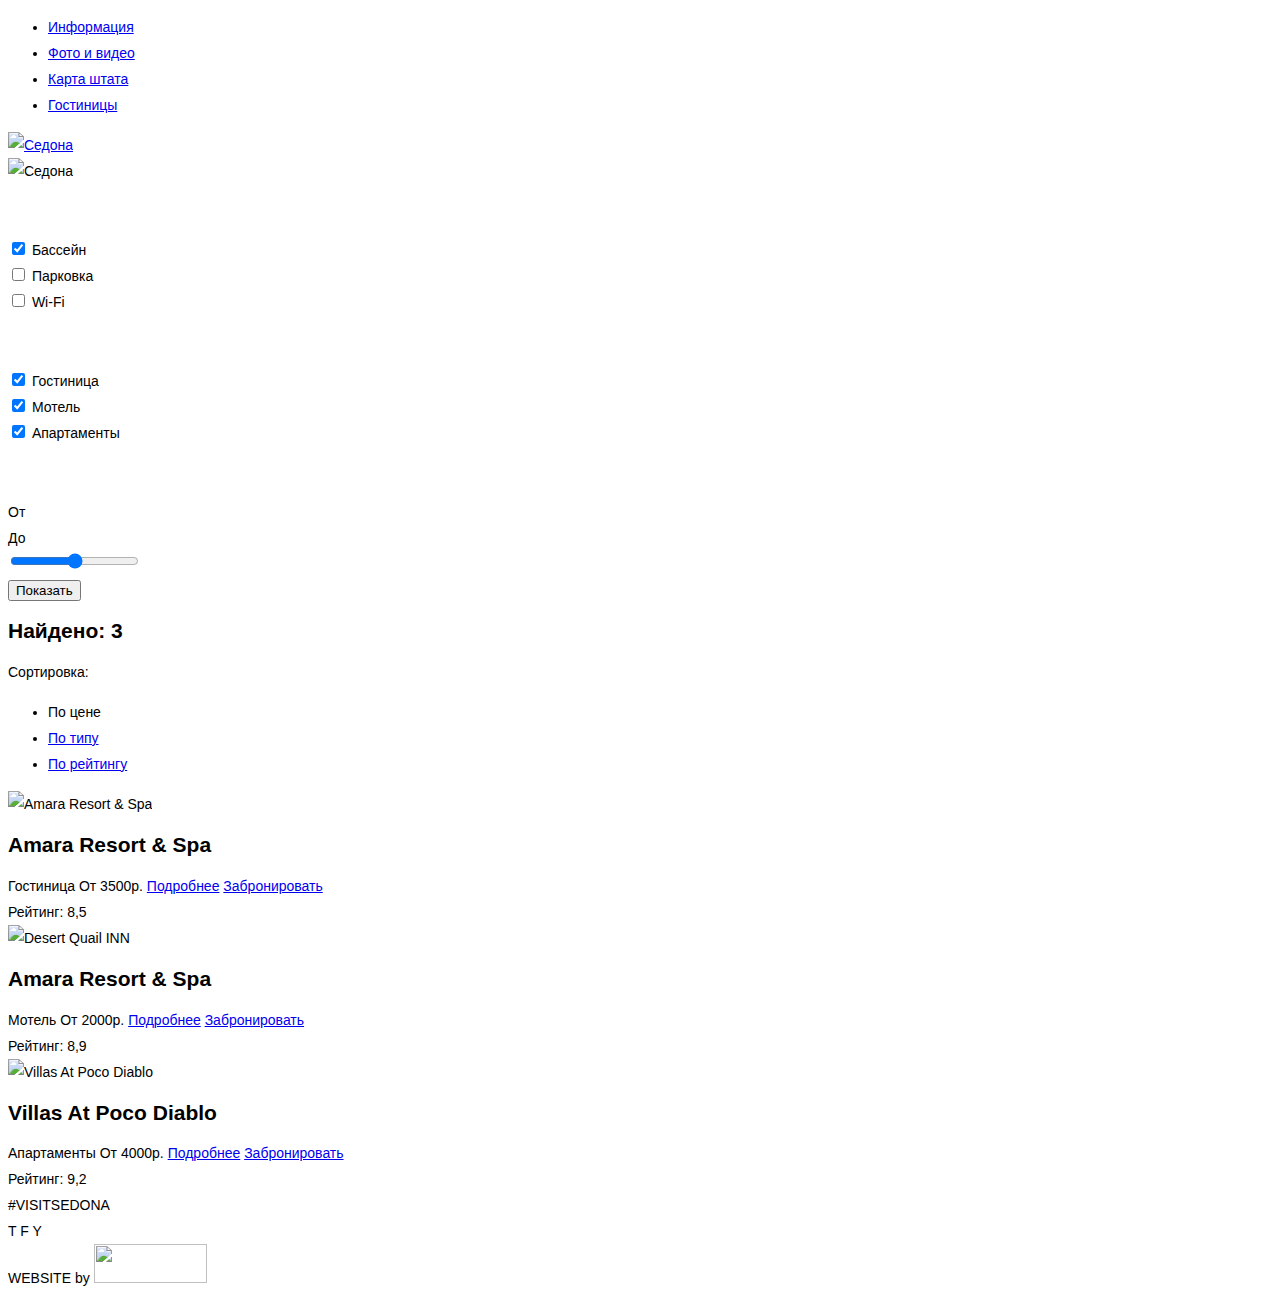
==== hotels.html @ 8e292936 "Правка разметки" ====
<!DOCTYPE html>
<html lang="ru">
  <head>
    <meta charset="utf-8">
    <title>Седона</title>
    <link href="css/style.css" rel="stylesheet">
  </head>
  <body>
    <div class="container">
      <header class="main-header">
        <nav class="main-nav">
          <ul>
            <li>
              <a href="#">Информация</a>
            </li>
            <li>
              <a href="#">Фото и видео</a>
            </li>
            <li>
              <a href="#">Карта штата</a>
            </li>
            <li>
              <a href="#">Гостиницы</a>
            </li>
          </ul>
        </nav>
        <div class="main-logo">
          <a href="#"><img src="img/logo.png" width="138" height="70" alt="Седона"></a>
        </div>
        <section class="filter">
          <div class="filter-bg">
            <img src="img/header-bg2.png" width="100%" height="" alt="Седона">
          </div>
          <div class="filter-left">
            <div class="column">
              <h3>Инфроструктура:</h3>
              <form>
                <div class="column-element">
                  <input type="checkbox" value="pool" checked>
                  <label>Бассейн</label>
                </div>
                <div class="column-element">
                  <input type="checkbox" value="parking">
                  <label>Парковка</label>
                </div>
                <div class="column-element">
                  <input type="checkbox" value="Wi-Fi">
                  <label>Wi-Fi</label>
                </div>
              </form>
            </div>
            <div class="column">
              <h3>Тип жилья:</h3>
              <form>
                <div class="column-element">
                  <input type="checkbox" value="hotel" checked>
                  <label>Гостиница</label>
                </div>
                <div class="column-element">
                  <input type="checkbox" value="motel" checked>
                  <label>Мотель</label>
                </div>
                <div class="column-element">
                  <input type="checkbox" value="apartament" checked>
                  <label>Апартаменты</label>
                </div>
              </form>
            </div>
          </div>
        <div class="filter-right">
          <h3>Стоимость в сутки (р):</h3>
          <form>
            <div class="ratio">
              <label>От</label>
            </div>
            <div class="ratio">
              <label>До</label>
            </div>
            <div class="ratio">
              <input type="range" min="0" max="3000">
              <label></label>
            </div>
            <div class="btn-sub">
              <input type="submit" value="Показать">
            </div>
          </form>
        </div>
        </section>
      </header>
      <main class="container">
        <section class="main-filter">
          <div class="main-left">
            <div class="container">
              <div class="searched">
                <h2>Найдено: 3</h2>
              </div>
              <div class="sorting">
                <span>Сортировка:</span>
                <ul class="elements">
                  <li>По цене</li>
                  <li><a href="#">По типу</a></li>
                  <li><a href="#">По рейтингу</a></li>
                </ul>
              </div>
            </div>
          </div>
          <div class="main-right">
            <div class="container">
              <div class="sort-rating"></div>
            </div>
          </div>
        </section>
        <article class="result">
          <div class="r-hotel">
            <div class="container">
              <div class="result-img">
                <img src="img/result1.jpg" width="135" height="90" alt="Amara Resort & Spa">
              </div>
              <div class="result-inf">
                <h2>Amara Resort & Spa</h2>
                <span class="type-hotel">Гостиница</span>
                <span class="type-price">От 3500р.</span>
                <a class="btn-more" href="#">Подробнее</a>
                <a class="btn-book" href="#">Забронировать</a>
              </div>
              <div class="result-rating">
                <span></span>
                <span class="type-rating">Рейтинг: 8,5</span>
              </div>
            </div>
          </div>
          <div class="r-hotel">
            <div class="container">
              <div class="result-img">
                <img src="img/result2.jpg" width="135" height="90" alt="Desert Quail INN">
              </div>
              <div class="result-inf">
                <h2>Amara Resort & Spa</h2>
                <span class="type-hotel">Мотель</span>
                <span class="type-price">От 2000р.</span>
                <a class="btn-more" href="#">Подробнее</a>
                <a class="btn-book" href="#">Забронировать</a>
              </div>
              <div class="result-rating">
                <span></span>
                <span class="type-rating">Рейтинг: 8,9</span>
              </div>
            </div>
          </div>
          <div class="r-hotel">
            <div class="container">
              <div class="result-img">
                <img src="img/result3.jpg" width="135" height="90" alt="Villas At Poco Diablo">
              </div>
              <div class="result-inf">
                <h2>Villas At Poco Diablo</h2>
                <span class="type-hotel">Апартаменты</span>
                <span class="type-price">От 4000р.</span>
                <a class="btn-more" href="#">Подробнее</a>
                <a class="btn-book" href="#">Забронировать</a>
              </div>
              <div class="result-rating">
                <span></span>
                <span class="type-rating">Рейтинг: 9,2</span>
              </div>
            </div>
          </div>
        </article>
      </main>
      <footer class="main-footer">
        <div class="footer">
          <section class="hesh">
            <span>#VISITSEDONA</span>
          </section>
          <section class="social-btn">
            <span class="twitter">T</span>
            <span class="facebook">F</span>
            <span class="youtube">Y</span>
          </section>
          <section class="copyright">
            <span>WEBSITE by</span>
            <img src="img/academy.png" width="113" height="39" alt="">
          </section>
        </div>
      </footer>
    </div>
  </body>
</html>
---- css/style.css ----
body {
  font-family: PT Sans, Arial, sans-serif;
  font-size: 14px;
  line-height: 26px;
  color: #000000;
}

h1 {
  font-family: PT Sans, Arial, sans-serif;
  font-size: 30px;
  line-height: 24px;
  font-weight: bold;
  color: #000000;
}

h2 {
  font-family: PT Sans, Arial, sans-serif;
  font-size: 21px;
  line-height: 21px;
  color: #000000;
}

h3 {
  font-family: PT Sans, Arial, sans-serif;
  font-size: 16px;
  line-height: 21px;
  font-weight: bold;
  color: #ffffff;
}
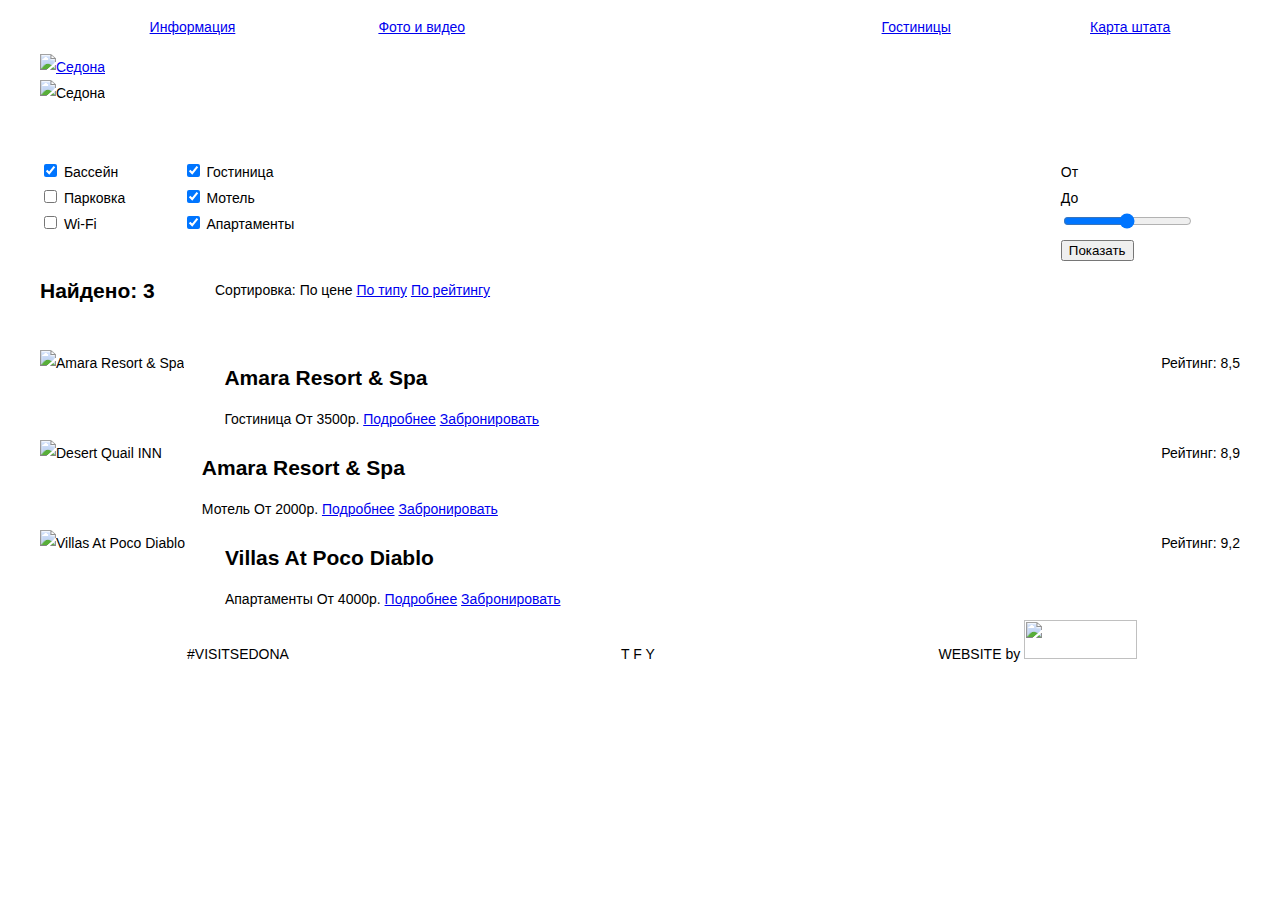
==== commit 4b5d9c83: "Сетка Седона" ====
--- a/hotels.html
+++ b/hotels.html
@@ -94,20 +94,16 @@
               <div class="searched">
                 <h2>Найдено: 3</h2>
               </div>
-              <div class="sorting">
-                <span>Сортировка:</span>
                 <ul class="elements">
+                  <span>Сортировка:</span>
                   <li>По цене</li>
                   <li><a href="#">По типу</a></li>
                   <li><a href="#">По рейтингу</a></li>
                 </ul>
-              </div>
             </div>
           </div>
           <div class="main-right">
-            <div class="container">
               <div class="sort-rating"></div>
-            </div>
           </div>
         </section>
         <article class="result">
@@ -124,7 +120,7 @@
                 <a class="btn-book" href="#">Забронировать</a>
               </div>
               <div class="result-rating">
-                <span></span>
+                <span class="stars"></span>
                 <span class="type-rating">Рейтинг: 8,5</span>
               </div>
             </div>
@@ -142,7 +138,7 @@
                 <a class="btn-book" href="#">Забронировать</a>
               </div>
               <div class="result-rating">
-                <span></span>
+                <span class="stars"></span>
                 <span class="type-rating">Рейтинг: 8,9</span>
               </div>
             </div>
@@ -160,7 +156,7 @@
                 <a class="btn-book" href="#">Забронировать</a>
               </div>
               <div class="result-rating">
-                <span></span>
+                <span class="stars"></span>
                 <span class="type-rating">Рейтинг: 9,2</span>
               </div>
             </div>
@@ -169,15 +165,15 @@
       </main>
       <footer class="main-footer">
         <div class="footer">
-          <section class="hesh">
+          <section class="footer-block">
             <span>#VISITSEDONA</span>
           </section>
-          <section class="social-btn">
+          <section class="footer-block">
             <span class="twitter">T</span>
             <span class="facebook">F</span>
             <span class="youtube">Y</span>
           </section>
-          <section class="copyright">
+          <section class="footer-block">
             <span>WEBSITE by</span>
             <img src="img/academy.png" width="113" height="39" alt="">
           </section>
--- a/css/style.css
+++ b/css/style.css
@@ -1,8 +1,200 @@
 body {
+  min-width: 1280px;
+  margin: 0;
+  padding: 0;
   font-family: PT Sans, Arial, sans-serif;
   font-size: 14px;
   line-height: 26px;
   color: #000000;
+}
+
+.clearfix::after {
+  content: "";
+
+  display: table;
+  clear: both;
+}
+
+.container {
+  width: 1200px;
+  margin-left: auto;
+  margin-right: auto;
+}
+
+.header-image {
+  float: left;
+  width: 100%;
+}
+
+.image-mask {
+  float: left;
+  width: 100%;
+  height: 57px;
+}
+
+.main-nav {
+  float: left;
+  width: 100%;
+}
+
+.main-nav li {
+  display: inline;
+  margin-left: 6%;
+  margin-right: 6%;
+}
+
+.main-nav li:nth-child(n+3) {
+  float: right;
+  margin-right: 6%;
+}
+
+.sedona-info {
+  width: 100%;
+  margin-top: 60px;
+  text-align: center;
+}
+
+.info-block {
+  float: left;
+  width: 100%;
+  display: inline-block;
+  margin-top: 60px;
+}
+
+.text-area {
+  float: left;
+  width: 400px;
+  height: 256px;
+  text-align: center;
+}
+
+.img-area {
+  width: 66%;
+  height: 256;
+  float: right;
+}
+
+.features {
+  width: 100%;
+  float: left;
+  margin-top: 60px;
+}
+
+.features-box {
+  width: 33%;
+  float: left;
+  display: inline-block;
+  text-align: center;
+}
+
+.facts {
+  float: left;
+  width: 100%;
+  display: inline-block;
+  height: 256px;
+}
+
+.facts-box {
+  width: 33%;
+  float: left;
+  display: inline-block;
+  text-align: center;
+}
+
+.filter {
+  width: 100%;
+  float: left;
+}
+
+.filter-bg {
+  width: 100%;
+}
+
+.filter-left {
+  float: left;
+}
+
+.column {
+  display: inline-block;
+}
+
+.main-filter {
+  float: left;
+  width: 100%;
+  height: 87px;
+}
+
+.main-left {
+  float: left;
+  width: 90%;
+}
+
+.sort-rating {
+  float: right;
+}
+
+.main-right {
+  float: right;
+  width: 10%;
+}
+
+.searched {
+  float: left;
+  width: 135px;
+  height: 87px;
+}
+
+.elements {
+  float: left;
+  width: 500px;
+}
+
+ul.elements li {
+  display: inline-block;
+}
+
+.filter-right {
+  float: right;
+}
+
+.result {
+  width: 100%;
+  float: left;
+}
+
+.r-hotel {
+  width: 100%;
+  display: inline-block;
+}
+
+.result-img {
+  float: left;
+}
+
+.result-inf {
+  float: left;
+  margin-left: 40px;
+}
+
+.result-rating {
+  float: right;
+}
+
+.footer {
+  float: left;
+  width: 100%;
+}
+
+.map {
+  float: left;
+  width: 100%;
+}
+
+.footer-block {
+  width: 33%;
+  display: inline-block;
+  height: 120px;
+  text-align: center;
 }
 
 h1 {
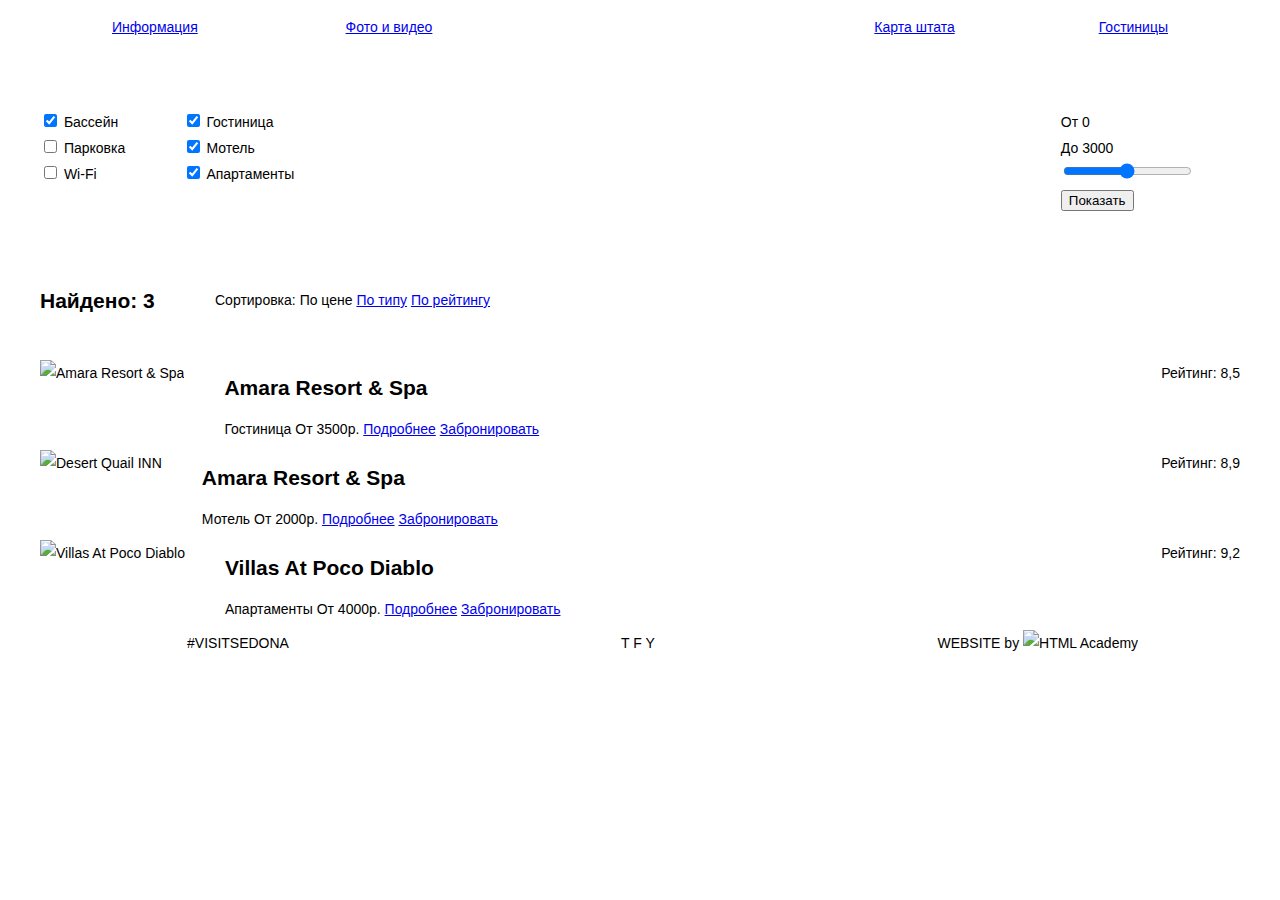
==== commit dce896fc: "footer ico" ====
--- a/hotels.html
+++ b/hotels.html
@@ -7,178 +7,158 @@
   </head>
   <body>
     <div class="container">
-      <header class="main-header">
-        <nav class="main-nav">
-          <ul>
-            <li>
-              <a href="#">Информация</a>
-            </li>
-            <li>
-              <a href="#">Фото и видео</a>
-            </li>
-            <li>
-              <a href="#">Карта штата</a>
-            </li>
-            <li>
-              <a href="#">Гостиницы</a>
-            </li>
-          </ul>
-        </nav>
-        <div class="main-logo">
-          <a href="#"><img src="img/logo.png" width="138" height="70" alt="Седона"></a>
-        </div>
-        <section class="filter">
-          <div class="filter-bg">
-            <img src="img/header-bg2.png" width="100%" height="" alt="Седона">
-          </div>
-          <div class="filter-left">
-            <div class="column">
-              <h3>Инфроструктура:</h3>
-              <form>
-                <div class="column-element">
-                  <input type="checkbox" value="pool" checked>
-                  <label>Бассейн</label>
+        <header class="main-header">
+            <nav class="main-nav">
+                <ul>
+                    <li><a href="#">Информация</a></li>
+                    <li><a href="#">Фото и видео</a></li>
+                    <li><a href="#">Гостиницы</a></li>
+                    <li><a href="#">Карта штата</a>
+                </ul>
+            </nav>
+            <a id="main-logo" href="#"></a>
+        </header>
+
+        <main>
+            <div class="main-image-blur">
+                <div class="filter-left">
+                    <div class="filter-left-column">
+                    <h3>Инфроструктура:</h3>
+                        <form>
+                            <div class="filter-left-column-element">
+                                <input type="checkbox" value="pool" checked>
+                                <label>Бассейн</label>
+                            </div>
+                            <div class="filter-left-column-element">
+                                <input type="checkbox" value="parking">
+                                <label>Парковка</label>
+                            </div>
+                            <div class="filter-left-column-element">
+                                <input type="checkbox" value="Wi-Fi">
+                                <label>Wi-Fi</label>
+                            </div>
+                        </form>
+                    </div>
+                    <div class="filter-left-column">
+                    <h3>Тип жилья:</h3>
+                        <form>
+                            <div class="filter-left-column-element">
+                                <input type="checkbox" value="hotel" checked>
+                                <label>Гостиница</label>
+                            </div>
+                            <div class="filter-left-column-element">
+                                <input type="checkbox" value="motel" checked>
+                                <label>Мотель</label>
+                            </div>
+                            <div class="filter-left-column-element">
+                                <input type="checkbox" value="apartament" checked>
+                                <label>Апартаменты</label>
+                            </div>
+                        </form>
+                    </div>
                 </div>
-                <div class="column-element">
-                  <input type="checkbox" value="parking">
-                  <label>Парковка</label>
+                <div class="filter-right">
+                <h3>Стоимость в сутки (р):</h3>
+                    <form>
+                        <div class="ratio">
+                            <label>От 0</label>
+                        </div>
+                        <div class="ratio">
+                            <label>До 3000</label>
+                        </div>
+                        <div class="ratio">
+                            <input type="range" min="0" max="3000">
+                            <label></label>
+                        </div>
+                        <div class="btn-sub">
+                            <input type="submit" value="Показать">
+                        </div>
+                    </form>
                 </div>
-                <div class="column-element">
-                  <input type="checkbox" value="Wi-Fi">
-                  <label>Wi-Fi</label>
+            </div>
+
+            <section class="main-sorting">
+                <div class="main-sorting-left">
+                    <div class="main-sorting-searched">
+                        <h2>Найдено: 3</h2>
+                    </div>
+                        <ul class="main-sorting-elements">
+                        <span>Сортировка:</span>
+                            <li>По цене</li>
+                            <li><a href="#">По типу</a></li>
+                            <li><a href="#">По рейтингу</a></li>
+                        </ul>
                 </div>
-              </form>
-            </div>
-            <div class="column">
-              <h3>Тип жилья:</h3>
-              <form>
-                <div class="column-element">
-                  <input type="checkbox" value="hotel" checked>
-                  <label>Гостиница</label>
+                <div class="main-sorting-right">
+                    <div class="main-sorting-stars"></div>
                 </div>
-                <div class="column-element">
-                  <input type="checkbox" value="motel" checked>
-                  <label>Мотель</label>
+            </section>
+            <article class="result">
+                <div class="result-hotel">
+                    <div class="result-img">
+                        <img src="img/result1.jpg" width="135" height="90" alt="Amara Resort & Spa">
+                    </div>
+                    <div class="result-inf">
+                    <h2>Amara Resort & Spa</h2>
+                        <span class="type-hotel">Гостиница</span>
+                        <span class="type-price">От 3500р.</span>
+                        <a class="btn-more" href="#">Подробнее</a>
+                        <a class="btn-book" href="#">Забронировать</a>
+                    </div>
+                    <div class="result-rating">
+                        <span class="stars"></span>
+                        <span class="type-rating">Рейтинг: 8,5</span>
+                    </div>
                 </div>
-                <div class="column-element">
-                  <input type="checkbox" value="apartament" checked>
-                  <label>Апартаменты</label>
+                <div class="result-hotel">
+                    <div class="result-img">
+                        <img src="img/result2.jpg" width="135" height="90" alt="Desert Quail INN">
+                    </div>
+                    <div class="result-inf">
+                        <h2>Amara Resort & Spa</h2>
+                        <span class="type-hotel">Мотель</span>
+                        <span class="type-price">От 2000р.</span>
+                        <a class="btn-more" href="#">Подробнее</a>
+                        <a class="btn-book" href="#">Забронировать</a>
+                    </div>
+                    <div class="result-rating">
+                        <span class="stars"></span>
+                        <span class="type-rating">Рейтинг: 8,9</span>
+                    </div>
                 </div>
-              </form>
-            </div>
-          </div>
-        <div class="filter-right">
-          <h3>Стоимость в сутки (р):</h3>
-          <form>
-            <div class="ratio">
-              <label>От</label>
-            </div>
-            <div class="ratio">
-              <label>До</label>
-            </div>
-            <div class="ratio">
-              <input type="range" min="0" max="3000">
-              <label></label>
-            </div>
-            <div class="btn-sub">
-              <input type="submit" value="Показать">
-            </div>
-          </form>
-        </div>
-        </section>
-      </header>
-      <main class="container">
-        <section class="main-filter">
-          <div class="main-left">
-            <div class="container">
-              <div class="searched">
-                <h2>Найдено: 3</h2>
-              </div>
-                <ul class="elements">
-                  <span>Сортировка:</span>
-                  <li>По цене</li>
-                  <li><a href="#">По типу</a></li>
-                  <li><a href="#">По рейтингу</a></li>
-                </ul>
-            </div>
-          </div>
-          <div class="main-right">
-              <div class="sort-rating"></div>
-          </div>
-        </section>
-        <article class="result">
-          <div class="r-hotel">
-            <div class="container">
-              <div class="result-img">
-                <img src="img/result1.jpg" width="135" height="90" alt="Amara Resort & Spa">
-              </div>
-              <div class="result-inf">
-                <h2>Amara Resort & Spa</h2>
-                <span class="type-hotel">Гостиница</span>
-                <span class="type-price">От 3500р.</span>
-                <a class="btn-more" href="#">Подробнее</a>
-                <a class="btn-book" href="#">Забронировать</a>
-              </div>
-              <div class="result-rating">
-                <span class="stars"></span>
-                <span class="type-rating">Рейтинг: 8,5</span>
-              </div>
-            </div>
-          </div>
-          <div class="r-hotel">
-            <div class="container">
-              <div class="result-img">
-                <img src="img/result2.jpg" width="135" height="90" alt="Desert Quail INN">
-              </div>
-              <div class="result-inf">
-                <h2>Amara Resort & Spa</h2>
-                <span class="type-hotel">Мотель</span>
-                <span class="type-price">От 2000р.</span>
-                <a class="btn-more" href="#">Подробнее</a>
-                <a class="btn-book" href="#">Забронировать</a>
-              </div>
-              <div class="result-rating">
-                <span class="stars"></span>
-                <span class="type-rating">Рейтинг: 8,9</span>
-              </div>
-            </div>
-          </div>
-          <div class="r-hotel">
-            <div class="container">
-              <div class="result-img">
-                <img src="img/result3.jpg" width="135" height="90" alt="Villas At Poco Diablo">
-              </div>
-              <div class="result-inf">
-                <h2>Villas At Poco Diablo</h2>
-                <span class="type-hotel">Апартаменты</span>
-                <span class="type-price">От 4000р.</span>
-                <a class="btn-more" href="#">Подробнее</a>
-                <a class="btn-book" href="#">Забронировать</a>
-              </div>
-              <div class="result-rating">
-                <span class="stars"></span>
-                <span class="type-rating">Рейтинг: 9,2</span>
-              </div>
-            </div>
-          </div>
-        </article>
-      </main>
-      <footer class="main-footer">
-        <div class="footer">
-          <section class="footer-block">
-            <span>#VISITSEDONA</span>
-          </section>
-          <section class="footer-block">
-            <span class="twitter">T</span>
-            <span class="facebook">F</span>
-            <span class="youtube">Y</span>
-          </section>
-          <section class="footer-block">
-            <span>WEBSITE by</span>
-            <img src="img/academy.png" width="113" height="39" alt="">
-          </section>
-        </div>
-      </footer>
+                <div class="result-hotel">
+                    <div class="result-img">
+                        <img src="img/result3.jpg" width="135" height="90" alt="Villas At Poco Diablo">
+                    </div>
+                    <div class="result-inf">
+                        <h2>Villas At Poco Diablo</h2>
+                        <span class="type-hotel">Апартаменты</span>
+                        <span class="type-price">От 4000р.</span>
+                        <a class="btn-more" href="#">Подробнее</a>
+                        <a class="btn-book" href="#">Забронировать</a>
+                    </div>
+                    <div class="result-rating">
+                        <span class="stars"></span>
+                        <span class="type-rating">Рейтинг: 9,2</span>
+                    </div>
+                </div>
+            </article>
+        </main>
+
+        <footer class="main-footer">
+            <section class="footer-block">
+              <span>#VISITSEDONA</span>
+            </section>
+            <section class="footer-block">
+              <span class="icon icon-twitter">T</span>
+              <span class="icon icon-facebook">F</span>
+              <span class="icon icon-youtube">Y</span>
+            </section>
+            <section class="footer-block">
+              <span>WEBSITE by</span>
+              <img src="img/academy.png" width="113" height="39" alt="HTML Academy">
+            </section>
+        </footer>
     </div>
   </body>
 </html>
--- a/css/style.css
+++ b/css/style.css
@@ -22,8 +22,34 @@
 }
 
 .header-image {
-  float: left;
-  width: 100%;
+  background: url(../img/header-bg.jpg);
+  float: left;
+  width: 100%;
+  height: 508px;
+  background-size: cover;
+  margin-bottom: 60px;
+}
+
+.main-image-blur {
+  background: url(../img/header-bg2.png);
+  width: 100%;
+  height: 217px;
+}
+
+
+.main-header {
+  position: relative;
+  width: 100%;
+  height: 56px;
+}
+
+#main-logo {
+  background: url(../img/logo.png);
+  width: 138px;
+  height: 70px;
+  position: absolute;
+  left: 530px;
+  
 }
 
 .image-mask {
@@ -35,45 +61,61 @@
 .main-nav {
   float: left;
   width: 100%;
+}
+
+nav > ul {
+  padding-left: 0;
 }
 
 .main-nav li {
   display: inline;
-  margin-left: 6%;
-  margin-right: 6%;
+  padding-left: 6%;
+  padding-right: 6%;
 }
 
 .main-nav li:nth-child(n+3) {
   float: right;
-  margin-right: 6%;
+  padding-left: 6%;
 }
 
 .sedona-info {
   width: 100%;
+  text-align: center;
+}
+
+.info-block {
+  float: left;
+  width: 100%;
+  display: inline-block;
   margin-top: 60px;
-  text-align: center;
-}
-
-.info-block {
-  float: left;
-  width: 100%;
-  display: inline-block;
-  margin-top: 60px;
-}
-
-.text-area {
+}
+
+.info-block-text {
   float: left;
   width: 400px;
   height: 256px;
   text-align: center;
 }
 
-.img-area {
+.info-block-img {
   width: 66%;
   height: 256;
   float: right;
 }
 
+.info-block-text-right {
+  float: right;
+  width: 400px;
+  height: 256px;
+  text-align: center;
+}
+
+.info-block-img-left {
+  width: 66%;
+  height: 256;
+  float: left;
+}
+
 .features {
   width: 100%;
   float: left;
@@ -101,6 +143,12 @@
   text-align: center;
 }
 
+.search-hotel {
+	width: 100%;
+	float: left;
+	text-align: center;
+}
+
 .filter {
   width: 100%;
   float: left;
@@ -114,42 +162,55 @@
   float: left;
 }
 
-.column {
-  display: inline-block;
-}
-
-.main-filter {
+.filter-left-column {
+  display: inline-block;
+}
+
+.header-image-1 {
+  margin-left: 472px;
+  margin-top: 76px;
+}
+.header-image-2 {
+  margin-left: 371px;
+  margin-top: 52px;
+}
+.header-image-3 {
+  margin-left: 452px;
+  margin-top: 58px;
+}
+
+.main-sorting {
   float: left;
   width: 100%;
   height: 87px;
 }
 
-.main-left {
+.main-sorting-left {
   float: left;
   width: 90%;
 }
 
-.sort-rating {
-  float: right;
-}
-
-.main-right {
+.main-sorting-stars {
+  float: right;
+}
+
+.main-sorting-right {
   float: right;
   width: 10%;
 }
 
-.searched {
+.main-sorting-searched {
   float: left;
   width: 135px;
   height: 87px;
 }
 
-.elements {
+.main-sorting-elements {
   float: left;
   width: 500px;
 }
 
-ul.elements li {
+ul.main-sorting-elements li {
   display: inline-block;
 }
 
@@ -162,7 +223,7 @@
   float: left;
 }
 
-.r-hotel {
+.result-hotel {
   width: 100%;
   display: inline-block;
 }
@@ -180,15 +241,20 @@
   float: right;
 }
 
-.footer {
-  float: left;
-  width: 100%;
+.main-footer {
+  float: left;
+  width: 100%;
+  background: url(../img/footer.png);
+  height: 120px;
 }
 
 .map {
   float: left;
   width: 100%;
-}
+  height: 473px;
+  background-size: cover;
+}
+
 
 .footer-block {
   width: 33%;
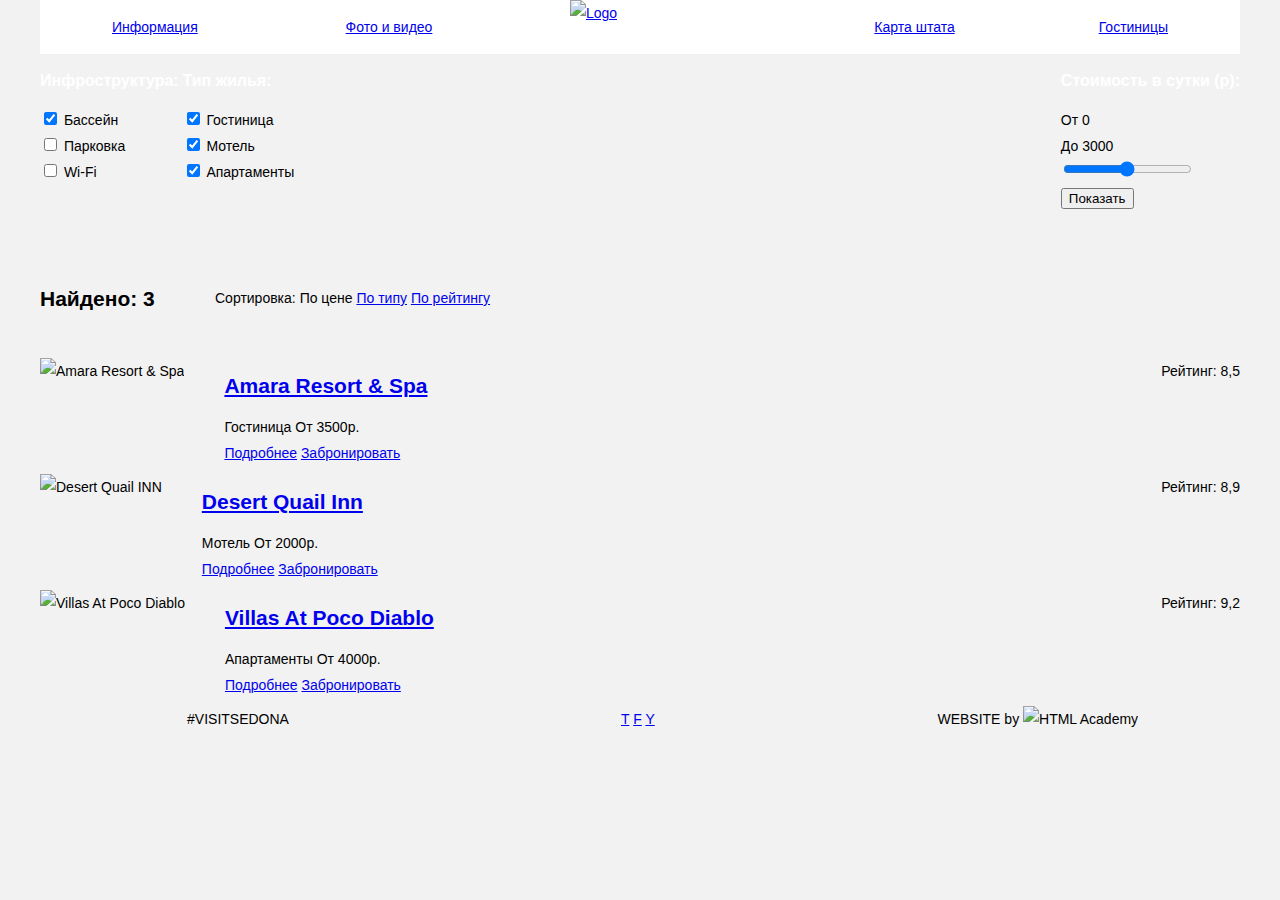
==== commit 641e3c44: "fix" ====
--- a/hotels.html
+++ b/hotels.html
@@ -1,164 +1,184 @@
 <!DOCTYPE html>
 <html lang="ru">
-  <head>
-    <meta charset="utf-8">
-    <title>Седона</title>
-    <link href="css/style.css" rel="stylesheet">
-  </head>
-  <body>
-    <div class="container">
-        <header class="main-header">
-            <nav class="main-nav">
-                <ul>
-                    <li><a href="#">Информация</a></li>
-                    <li><a href="#">Фото и видео</a></li>
-                    <li><a href="#">Гостиницы</a></li>
-                    <li><a href="#">Карта штата</a>
-                </ul>
-            </nav>
-            <a id="main-logo" href="#"></a>
-        </header>
+ 	<head>
+    	<meta charset="utf-8">
+    	<title>Седона</title>
+    	<link href="css/style.css" rel="stylesheet">
+ 	</head>
+ 	<body>
+    	<div class="container">
+        	<header class="main-header">
+            	<nav class="main-nav">
+                	<ul>
+                    	<li><a href="#">Информация</a></li>
+                    	<li><a href="#">Фото и видео</a></li>
+                    	<li><a href="#">Гостиницы</a></li>
+                    	<li><a href="#">Карта штата</a>
+                	</ul>
+            	</nav>
+            	<div class="header-logo">
+                    <a href="index.html">
+                        <img src="img/logo.png" width="138" height="70" alt="Logo">
+                    </a>
+                </div>
+        	</header>
 
-        <main>
-            <div class="main-image-blur">
-                <div class="filter-left">
-                    <div class="filter-left-column">
-                    <h3>Инфроструктура:</h3>
-                        <form>
-                            <div class="filter-left-column-element">
-                                <input type="checkbox" value="pool" checked>
-                                <label>Бассейн</label>
+        	<main>
+            	<div class="main-image-blur">
+                    <form>
+                    	<div class="filter-left">
+                        	<div class="filter-left-column">
+                        		<h3>Инфроструктура:</h3>
+                                <div class="filter-left-column-element">
+                                    <input type="checkbox" value="pool" checked>
+                                    <label>Бассейн</label>
+                                </div>
+                                <div class="filter-left-column-element">
+                                    <input type="checkbox" value="parking">
+                                    <label>Парковка</label>
+                                </div>
+                                <div class="filter-left-column-element">
+                                    <input type="checkbox" value="Wi-Fi">
+                                    <label>Wi-Fi</label>
+                                </div>
                             </div>
-                            <div class="filter-left-column-element">
-                                <input type="checkbox" value="parking">
-                                <label>Парковка</label>
+
+                            <div class="filter-left-column">
+                        		<h3>Тип жилья:</h3>
+                                <div class="filter-left-column-element">
+                                    <input type="checkbox" value="hotel" checked>
+                                    <label>Гостиница</label>
+                                </div>
+                                <div class="filter-left-column-element">
+                                    <input type="checkbox" value="motel" checked>
+                                    <label>Мотель</label>
+                                </div>
+                                <div class="filter-left-column-element">
+                                    <input type="checkbox" value="apartament" checked>
+                                    <label>Апартаменты</label>
+                                </div>
+                        	</div>
+                    	</div>
+
+                    	<div class="filter-right">
+                    		<h3>Стоимость в сутки (р):</h3>
+                            <div class="ratio">
+                                <label>От 0</label>
                             </div>
-                            <div class="filter-left-column-element">
-                                <input type="checkbox" value="Wi-Fi">
-                                <label>Wi-Fi</label>
+                            <div class="ratio">
+                                <label>До 3000</label>
                             </div>
-                        </form>
-                    </div>
-                    <div class="filter-left-column">
-                    <h3>Тип жилья:</h3>
-                        <form>
-                            <div class="filter-left-column-element">
-                                <input type="checkbox" value="hotel" checked>
-                                <label>Гостиница</label>
+                            <div class="ratio">
+                                <input type="range" min="0" max="3000">
+                                <label></label>
                             </div>
-                            <div class="filter-left-column-element">
-                                <input type="checkbox" value="motel" checked>
-                                <label>Мотель</label>
+                            <div class="btn-sub">
+                                <input type="submit" value="Показать">
                             </div>
-                            <div class="filter-left-column-element">
-                                <input type="checkbox" value="apartament" checked>
-                                <label>Апартаменты</label>
-                            </div>
-                        </form>
-                    </div>
-                </div>
-                <div class="filter-right">
-                <h3>Стоимость в сутки (р):</h3>
-                    <form>
-                        <div class="ratio">
-                            <label>От 0</label>
-                        </div>
-                        <div class="ratio">
-                            <label>До 3000</label>
-                        </div>
-                        <div class="ratio">
-                            <input type="range" min="0" max="3000">
-                            <label></label>
-                        </div>
-                        <div class="btn-sub">
-                            <input type="submit" value="Показать">
-                        </div>
+                    	</div>
                     </form>
-                </div>
-            </div>
+            	</div>
 
-            <section class="main-sorting">
-                <div class="main-sorting-left">
-                    <div class="main-sorting-searched">
-                        <h2>Найдено: 3</h2>
-                    </div>
+            	<section class="main-sorting">
+                	<div class="main-sorting-left">
+                    	<div class="main-sorting-searched">
+                        	<h2>Найдено: 3</h2>
+                    	</div>
                         <ul class="main-sorting-elements">
-                        <span>Сортировка:</span>
-                            <li>По цене</li>
+                        	<span>Сортировка:</span>
+                            <li><a>По цене</a></li>
                             <li><a href="#">По типу</a></li>
                             <li><a href="#">По рейтингу</a></li>
                         </ul>
-                </div>
-                <div class="main-sorting-right">
-                    <div class="main-sorting-stars"></div>
-                </div>
-            </section>
-            <article class="result">
-                <div class="result-hotel">
-                    <div class="result-img">
-                        <img src="img/result1.jpg" width="135" height="90" alt="Amara Resort & Spa">
-                    </div>
-                    <div class="result-inf">
-                    <h2>Amara Resort & Spa</h2>
-                        <span class="type-hotel">Гостиница</span>
-                        <span class="type-price">От 3500р.</span>
-                        <a class="btn-more" href="#">Подробнее</a>
-                        <a class="btn-book" href="#">Забронировать</a>
-                    </div>
-                    <div class="result-rating">
-                        <span class="stars"></span>
-                        <span class="type-rating">Рейтинг: 8,5</span>
-                    </div>
-                </div>
-                <div class="result-hotel">
-                    <div class="result-img">
-                        <img src="img/result2.jpg" width="135" height="90" alt="Desert Quail INN">
-                    </div>
-                    <div class="result-inf">
-                        <h2>Amara Resort & Spa</h2>
-                        <span class="type-hotel">Мотель</span>
-                        <span class="type-price">От 2000р.</span>
-                        <a class="btn-more" href="#">Подробнее</a>
-                        <a class="btn-book" href="#">Забронировать</a>
-                    </div>
-                    <div class="result-rating">
-                        <span class="stars"></span>
-                        <span class="type-rating">Рейтинг: 8,9</span>
-                    </div>
-                </div>
-                <div class="result-hotel">
-                    <div class="result-img">
-                        <img src="img/result3.jpg" width="135" height="90" alt="Villas At Poco Diablo">
-                    </div>
-                    <div class="result-inf">
-                        <h2>Villas At Poco Diablo</h2>
-                        <span class="type-hotel">Апартаменты</span>
-                        <span class="type-price">От 4000р.</span>
-                        <a class="btn-more" href="#">Подробнее</a>
-                        <a class="btn-book" href="#">Забронировать</a>
-                    </div>
-                    <div class="result-rating">
-                        <span class="stars"></span>
-                        <span class="type-rating">Рейтинг: 9,2</span>
-                    </div>
-                </div>
-            </article>
-        </main>
+                	</div>
+                	<div class="main-sorting-right">
+                    	<div class="main-sorting-stars"></div>
+                	</div>
+            	</section>
+            	
 
-        <footer class="main-footer">
-            <section class="footer-block">
-              <span>#VISITSEDONA</span>
-            </section>
-            <section class="footer-block">
-              <span class="icon icon-twitter">T</span>
-              <span class="icon icon-facebook">F</span>
-              <span class="icon icon-youtube">Y</span>
-            </section>
-            <section class="footer-block">
-              <span>WEBSITE by</span>
-              <img src="img/academy.png" width="113" height="39" alt="HTML Academy">
-            </section>
-        </footer>
-    </div>
-  </body>
+            	<article class="result">
+                	<div class="result-hotel">
+                    	<div class="result-img">
+                        	<img src="img/result1.jpg" width="135" height="90" alt="Amara Resort & Spa">
+                    	</div>
+                    	<div class="result-inf">
+                    		<h2><a href="#">Amara Resort & Spa</a></h2>
+                            <div class="result-inf-type">
+                            	<span class="type-hotel">Гостиница</span>
+                            	<span class="type-price">От 3500р.</span>
+                            </div>
+                            <div class="result-inf-btn">
+                            	<a class="btn-more" href="#">Подробнее</a>
+                            	<a class="btn-book" href="#">Забронировать</a>
+                            </div>
+                    	</div>
+                    	<div class="result-rating">
+                        	<span class="stars"></span>
+                        	<span class="type-rating">Рейтинг: 8,5</span>
+                    	</div>
+                	</div>
+
+                	<div class="result-hotel">
+                    	<div class="result-img">
+                        	<img src="img/result2.jpg" width="135" height="90" alt="Desert Quail INN">
+                    	</div>
+                    	<div class="result-inf">
+                        	<h2><a href="#">Desert Quail Inn</a></h2>
+                            <div class="result-inf-type">
+                            	<span class="type-hotel">Мотель</span>
+                            	<span class="type-price">От 2000р.</span>
+                            </div>
+                            <div class="result-inf-btn">
+                            	<a class="btn-more" href="#">Подробнее</a>
+                            	<a class="btn-book" href="#">Забронировать</a>
+                            </div>
+                    	</div>
+                    	<div class="result-rating">
+                        	<span class="stars"></span>
+                        	<span class="type-rating">Рейтинг: 8,9</span>
+                    	</div>
+                	</div>
+
+                	<div class="result-hotel">
+                    	<div class="result-img">
+                        	<img src="img/result3.jpg" width="135" height="90" alt="Villas At Poco Diablo">
+                    	</div>
+                    	<div class="result-inf">
+                        	<h2><a href="#">Villas At Poco Diablo</a></h2>
+                            <div class="result-inf-type">
+                            	<span class="type-hotel">Апартаменты</span>
+                            	<span class="type-price">От 4000р.</span>
+                            </div>
+                            <div class="result-inf-btn">
+                            	<a class="btn-more" href="#">Подробнее</a>
+                            	<a class="btn-book" href="#">Забронировать</a>
+                            </div>
+                    	</div>
+                    	<div class="result-rating">
+                        	<span class="stars"></span>
+                        	<span class="type-rating">Рейтинг: 9,2</span>
+                    	</div>
+                	</div>
+            	</article>
+        	</main>
+
+        	<footer class="main-footer">
+            	<section class="footer-block">
+              	    <span>#VISITSEDONA</span>
+            	</section>
+
+            	<section class="footer-block">
+                	<a href="#" class="icon icon-twitter">T</a>
+                	<a href="#" class="icon icon-facebook">F</a>
+                	<a href="#" class="icon icon-youtube">Y</a>
+            	</section>
+
+            	<section class="footer-block">
+              		<span>WEBSITE by</span>
+              		<img src="img/academy.png" width="113" height="39" alt="HTML Academy">
+            	</section>
+        	</footer>
+    	</div>
+ 	</body>
 </html>
--- a/css/style.css
+++ b/css/style.css
@@ -6,6 +6,7 @@
   font-size: 14px;
   line-height: 26px;
   color: #000000;
+  background-color: #f2f2f2;
 }
 
 .clearfix::after {
@@ -28,12 +29,20 @@
   height: 508px;
   background-size: cover;
   margin-bottom: 60px;
+  margin-top: -20px;
+}
+
+.header-image::after {
+  content: url(../img/mask.png);
+  width: 100%;
+  height: 57px;
 }
 
 .main-image-blur {
   background: url(../img/header-bg2.png);
   width: 100%;
   height: 217px;
+  margin-top: -2px;
 }
 
 
@@ -43,24 +52,16 @@
   height: 56px;
 }
 
-#main-logo {
-  background: url(../img/logo.png);
-  width: 138px;
-  height: 70px;
+.header-logo {
   position: absolute;
   left: 530px;
   
 }
 
-.image-mask {
-  float: left;
-  width: 100%;
-  height: 57px;
-}
-
 .main-nav {
   float: left;
   width: 100%;
+  background-color: #ffffff;
 }
 
 nav > ul {
@@ -81,6 +82,7 @@
 .sedona-info {
   width: 100%;
   text-align: center;
+  background: #ffffff; 
 }
 
 .info-block {
@@ -88,6 +90,7 @@
   width: 100%;
   display: inline-block;
   margin-top: 60px;
+  margin-bottom: 60px;
 }
 
 .info-block-text {
@@ -95,11 +98,12 @@
   width: 400px;
   height: 256px;
   text-align: center;
+
 }
 
 .info-block-img {
   width: 66%;
-  height: 256;
+  height: 256px;
   float: right;
 }
 
@@ -108,18 +112,19 @@
   width: 400px;
   height: 256px;
   text-align: center;
+
+
 }
 
 .info-block-img-left {
   width: 66%;
-  height: 256;
+  height: 256px;
   float: left;
 }
 
 .features {
   width: 100%;
   float: left;
-  margin-top: 60px;
 }
 
 .features-box {
@@ -141,6 +146,7 @@
   float: left;
   display: inline-block;
   text-align: center;
+
 }
 
 .search-hotel {
@@ -168,7 +174,7 @@
 
 .header-image-1 {
   margin-left: 472px;
-  margin-top: 76px;
+  margin-top: 73px;
 }
 .header-image-2 {
   margin-left: 371px;
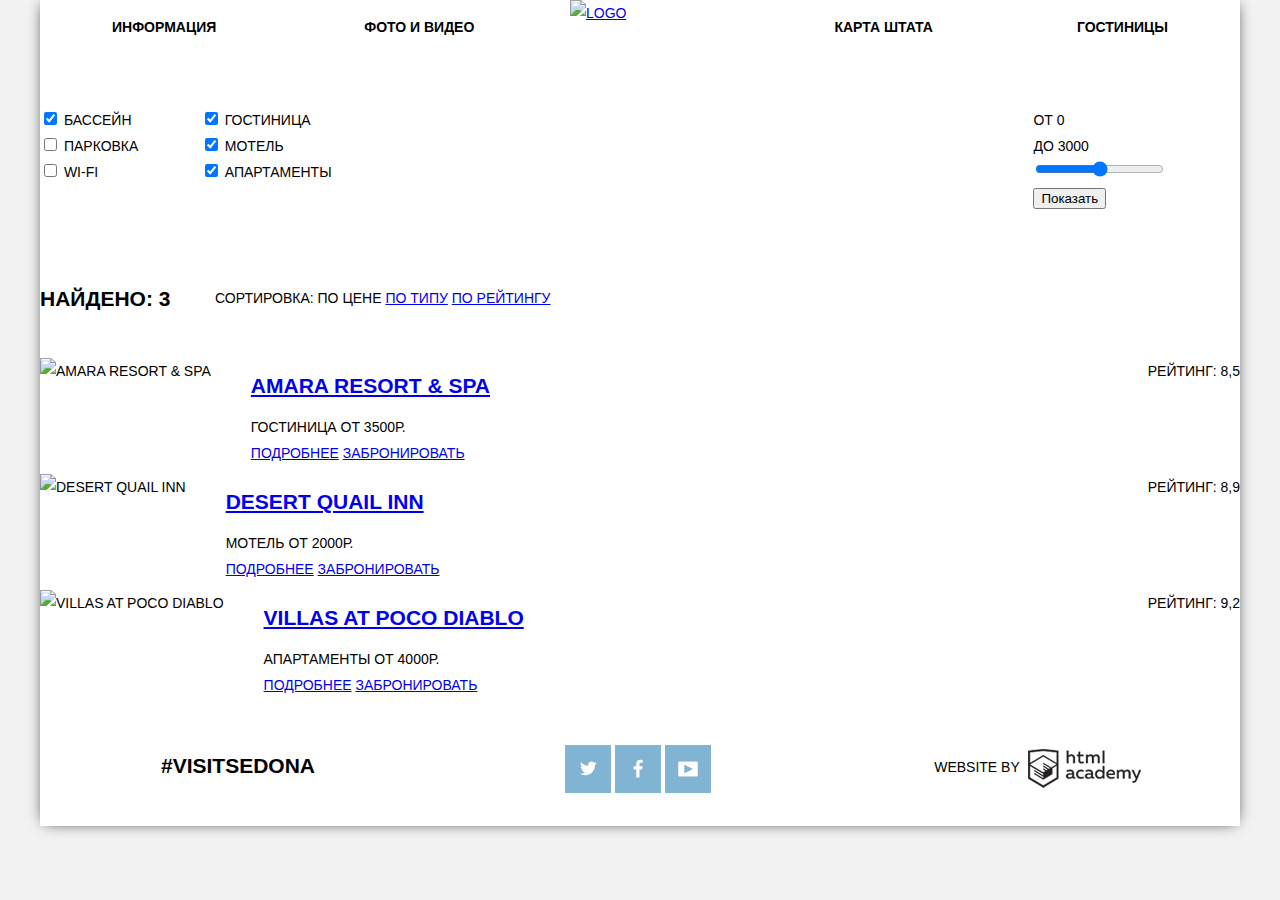
==== commit 46704f84: "Полностью сверстал index.html" ====
--- a/hotels.html
+++ b/hotels.html
@@ -6,7 +6,7 @@
     	<link href="css/style.css" rel="stylesheet">
  	</head>
  	<body>
-    	<div class="container">
+    	<div class="container clearfix">
         	<header class="main-header">
             	<nav class="main-nav">
                 	<ul>
@@ -164,21 +164,21 @@
         	</main>
 
         	<footer class="main-footer">
-            	<section class="footer-block">
-              	    <span>#VISITSEDONA</span>
-            	</section>
+                <section class="footer-block footer-block-hesh">
+                    <span>#VISITSEDONA</span>
+                </section>
 
-            	<section class="footer-block">
-                	<a href="#" class="icon icon-twitter">T</a>
-                	<a href="#" class="icon icon-facebook">F</a>
-                	<a href="#" class="icon icon-youtube">Y</a>
-            	</section>
-
-            	<section class="footer-block">
-              		<span>WEBSITE by</span>
-              		<img src="img/academy.png" width="113" height="39" alt="HTML Academy">
-            	</section>
-        	</footer>
+                <section class="footer-block">
+                    <a href="#" class="icon icon-twitter"></a>
+                    <a href="#" class="icon icon-facebook"></a>
+                    <a href="#" class="icon icon-youtube"></a>
+                </section>
+                
+                <section class="footer-block footer-block-copyright">
+                    <span>WEBSITE by</span>
+                    <a class="footer-block-logo" href="https://htmlacademy.ru"></a>
+                </section>
+            </footer>
     	</div>
  	</body>
 </html>
--- a/css/style.css
+++ b/css/style.css
@@ -7,266 +7,7 @@
   line-height: 26px;
   color: #000000;
   background-color: #f2f2f2;
-}
-
-.clearfix::after {
-  content: "";
-
-  display: table;
-  clear: both;
-}
-
-.container {
-  width: 1200px;
-  margin-left: auto;
-  margin-right: auto;
-}
-
-.header-image {
-  background: url(../img/header-bg.jpg);
-  float: left;
-  width: 100%;
-  height: 508px;
-  background-size: cover;
-  margin-bottom: 60px;
-  margin-top: -20px;
-}
-
-.header-image::after {
-  content: url(../img/mask.png);
-  width: 100%;
-  height: 57px;
-}
-
-.main-image-blur {
-  background: url(../img/header-bg2.png);
-  width: 100%;
-  height: 217px;
-  margin-top: -2px;
-}
-
-
-.main-header {
-  position: relative;
-  width: 100%;
-  height: 56px;
-}
-
-.header-logo {
-  position: absolute;
-  left: 530px;
-  
-}
-
-.main-nav {
-  float: left;
-  width: 100%;
-  background-color: #ffffff;
-}
-
-nav > ul {
-  padding-left: 0;
-}
-
-.main-nav li {
-  display: inline;
-  padding-left: 6%;
-  padding-right: 6%;
-}
-
-.main-nav li:nth-child(n+3) {
-  float: right;
-  padding-left: 6%;
-}
-
-.sedona-info {
-  width: 100%;
-  text-align: center;
-  background: #ffffff; 
-}
-
-.info-block {
-  float: left;
-  width: 100%;
-  display: inline-block;
-  margin-top: 60px;
-  margin-bottom: 60px;
-}
-
-.info-block-text {
-  float: left;
-  width: 400px;
-  height: 256px;
-  text-align: center;
-
-}
-
-.info-block-img {
-  width: 66%;
-  height: 256px;
-  float: right;
-}
-
-.info-block-text-right {
-  float: right;
-  width: 400px;
-  height: 256px;
-  text-align: center;
-
-
-}
-
-.info-block-img-left {
-  width: 66%;
-  height: 256px;
-  float: left;
-}
-
-.features {
-  width: 100%;
-  float: left;
-}
-
-.features-box {
-  width: 33%;
-  float: left;
-  display: inline-block;
-  text-align: center;
-}
-
-.facts {
-  float: left;
-  width: 100%;
-  display: inline-block;
-  height: 256px;
-}
-
-.facts-box {
-  width: 33%;
-  float: left;
-  display: inline-block;
-  text-align: center;
-
-}
-
-.search-hotel {
-	width: 100%;
-	float: left;
-	text-align: center;
-}
-
-.filter {
-  width: 100%;
-  float: left;
-}
-
-.filter-bg {
-  width: 100%;
-}
-
-.filter-left {
-  float: left;
-}
-
-.filter-left-column {
-  display: inline-block;
-}
-
-.header-image-1 {
-  margin-left: 472px;
-  margin-top: 73px;
-}
-.header-image-2 {
-  margin-left: 371px;
-  margin-top: 52px;
-}
-.header-image-3 {
-  margin-left: 452px;
-  margin-top: 58px;
-}
-
-.main-sorting {
-  float: left;
-  width: 100%;
-  height: 87px;
-}
-
-.main-sorting-left {
-  float: left;
-  width: 90%;
-}
-
-.main-sorting-stars {
-  float: right;
-}
-
-.main-sorting-right {
-  float: right;
-  width: 10%;
-}
-
-.main-sorting-searched {
-  float: left;
-  width: 135px;
-  height: 87px;
-}
-
-.main-sorting-elements {
-  float: left;
-  width: 500px;
-}
-
-ul.main-sorting-elements li {
-  display: inline-block;
-}
-
-.filter-right {
-  float: right;
-}
-
-.result {
-  width: 100%;
-  float: left;
-}
-
-.result-hotel {
-  width: 100%;
-  display: inline-block;
-}
-
-.result-img {
-  float: left;
-}
-
-.result-inf {
-  float: left;
-  margin-left: 40px;
-}
-
-.result-rating {
-  float: right;
-}
-
-.main-footer {
-  float: left;
-  width: 100%;
-  background: url(../img/footer.png);
-  height: 120px;
-}
-
-.map {
-  float: left;
-  width: 100%;
-  height: 473px;
-  background-size: cover;
-}
-
-
-.footer-block {
-  width: 33%;
-  display: inline-block;
-  height: 120px;
-  text-align: center;
+  text-transform: uppercase;
 }
 
 h1 {
@@ -291,3 +32,675 @@
   font-weight: bold;
   color: #ffffff;
 }
+
+.clearfix::after {
+  content: "";
+
+  display: table;
+  clear: both;
+}
+
+.container {
+  width: 1200px;
+  height: auto;
+  margin-left: auto;
+  margin-right: auto;
+  box-shadow: 0 0 15px -5px #000101;
+  background-color: #ffffff;
+}
+
+.header-image {
+  background: url(../img/header-bg.jpg);
+  float: left;
+  width: 100%;
+  height: 508px;
+  background-size: cover;
+  margin-bottom: 60px;
+  margin-top: -20px;
+  position: relative;
+}
+
+.header-image::after {
+  content: url(../img/mask.png);
+  width: 100%;
+  height: 57px;
+  position: absolute;
+  left: 0;
+  top: 451px;
+  z-index: 4;
+}
+
+.main-image-blur {
+  background: url(../img/header-bg2.png);
+  width: 100%;
+  height: 217px;
+  margin-top: -2px;
+}
+
+
+.main-header {
+  position: relative;
+  width: 100%;
+  height: 56px;
+}
+
+.header-logo {
+  position: absolute;
+  left: 530px;
+  z-index: 5;
+  
+}
+
+.main-nav {
+  float: left;
+  width: 100%;
+  background-color: #ffffff;
+}
+
+nav > ul {
+  padding-left: 0;
+}
+
+.main-nav li {
+  display: inline;
+  padding-left: 6%;
+  padding-right: 6%;
+}
+
+.main-nav li:nth-child(n+3) {
+  float: right;
+  padding-left: 6%;
+}
+
+.main-nav a {
+  text-decoration: none;
+  font-size: 14px;
+  line-height: 26px;
+  color: #000000;
+  font-family: 'PT Sans', sans-serif;
+  font-weight: bold;
+}
+
+
+.sedona-info {
+  width: 100%;
+  text-align: center;
+  background: #ffffff; 
+}
+
+.info-block {
+  float: left;
+  width: 1200px;
+  height: 256px;
+  display: inline-block;
+  margin-top: 60px;
+}
+
+.info-block-text {
+  float: left;
+  width: 400px;
+  height: 256px;
+  text-align: center;
+  background-color: #81b3d2;
+  color: #ffffff;
+}
+
+.info-block-text h2 {
+  color: #ffffff;
+  margin-top: 60px;
+}
+
+.info-block-img {
+  width: 66%;
+  min-height: 256px;
+  float: left;
+}
+
+.info-block-text-right {
+  float: right;
+  width: 400px;
+  height: 256px;
+  text-align: center;
+  background-color: #81b3d2;
+  color: #ffffff;
+}
+
+.info-block-text-right h2 {
+  color: #ffffff;
+  margin-top: 60px;
+}
+
+.info-block-img-left {
+  width: 66%;
+  height: 256px;
+  float: left;
+}
+
+.features {
+  width: 100%;
+  float: left;
+  margin-top: 60px;
+}
+
+.features-box {
+  width: 33%;
+  float: left;
+  display: inline-block;
+  text-align: center;
+}
+
+.facts {
+  float: left;
+  width: 100%;
+  display: inline-block;
+  min-height: 256px;
+  background-color: #eeeeee;
+  font-size: 14px;
+  line-height: 21px;
+  color: #333333;
+  font-family: PT Sans, Arial, sans-serif;
+}
+
+.facts h2 {
+  padding-top: 40px;
+}
+
+.facts-box {
+  width: 33%;
+  float: left;
+  display: inline-block;
+  text-align: center;
+}
+
+.search-hotel {
+	width: 1200px;
+	float: left;
+  position: relative;
+}
+
+.search-hotel-area {
+  width: 568px;
+  max-height: 291px;
+  margin-left: auto;
+  margin-right: auto;
+  text-align: center;
+
+}
+
+.search-hotel-area h1 {
+  margin-top: 50px;
+  margin-bottom: 30px;
+}
+
+.search-hotel a {
+  background-color: #766357;
+  display: block;
+  vertical-align: middle;
+  line-height: 86px;
+  width: 100%;
+  height: 87px;
+  font-size: 21px;
+  font-weight: bold;
+  color: #ffffff;
+  text-decoration: none;
+  margin-top: 50px;
+}
+
+.drop-form {
+  position: absolute;
+  height: 395px;
+  width: 568px;
+  top: 293px;
+  left: 316px;
+  background-color: #ffffff;
+
+}
+
+.drop-form-content {
+  width: 458px;
+  margin-right: auto;
+  margin-left: auto;
+  padding-top: 55px;
+  padding-bottom: 55px;
+}
+
+.drop-form a {
+  margin-left: auto;
+  margin-right: auto;
+  width: 458px;
+  height: 58px;
+  line-height: 58px;
+  background-color: #81b3d2;
+  text-align: center;
+}
+
+.drop-form a:hover {
+  margin-left: auto;
+  margin-right: auto;
+  width: 458px;
+  height: 58px;
+  line-height: 58px;
+  background-color: #669ec0;
+  text-align: center;
+}
+
+.drop-form a:active {
+  margin-left: auto;
+  margin-right: auto;
+  width: 458px;
+  height: 58px;
+  line-height: 58px;
+  background-color: #5496bd;
+  color: #88b6d1;
+  text-align: center;
+}
+
+.drop-form-arrival {
+  margin-bottom: 39px;
+  font-size: 14px;
+  line-height: 26px;
+  font-weight: bold;
+  position: relative;
+}
+
+.drop-form-calendar {
+  content: "";
+  position: absolute;
+  left: 425px;
+  top: 8px;
+  width: 21px;
+  height: 22px;
+  background: transparent url("../img/spritesheet.png") no-repeat;
+  background-position: -10px -187px;
+}
+
+.drop-form-calendar:hover {
+  content: "";
+  position: absolute;
+  left: 425px;
+  top: 8px;
+  width: 21px;
+  height: 22px;
+  background: transparent url("../img/spritesheet.png") no-repeat;
+  background-position: -10px -271px;
+}
+
+.drop-form-calendar:active {
+  content: "";
+  position: absolute;
+  left: 425px;
+  top: 8px;
+  width: 21px;
+  height: 22px;
+  background: transparent url("../img/spritesheet.png") no-repeat;
+  background-position: -10px -229px;
+}
+
+.drop-form-quantity {
+  width: 458px;
+  font-size: 14px;
+  line-height: 26px;
+  font-weight: bold;
+  display: inline-block;
+  appearance: none;
+
+}
+
+.drop-form-minus {
+  content: "";
+  position: absolute;
+  left: 177px;
+  top: 203px;
+  width: 12px;
+  height: 3px;
+  background: transparent url("../img/spritesheet.png") no-repeat;
+  background-position: -10px -391px;
+}
+
+.drop-form-minus:hover {
+  content: "";
+  position: absolute;
+  left: 177px;
+  top: 203px;
+  width: 12px;
+  height: 3px;
+  background: transparent url("../img/spritesheet.png") no-repeat;
+  background-position: -10px -437px;
+}
+
+.drop-form-minus:active {
+  content: "";
+  position: absolute;
+  left: 177px;
+  top: 203px;
+  width: 12px;
+  height: 3px;
+  background: transparent url("../img/spritesheet.png") no-repeat;
+  background-position: -10px -414px;
+}
+
+.drop-form-plus {
+  content: "";
+  position: absolute;
+  left: 257px;
+  top: 199px;
+  width: 11px;
+  height: 11px;
+  background: transparent url("../img/spritesheet.png") no-repeat;
+  background-position: -10px -460px;
+}
+
+.drop-form-plus:hover {
+  content: "";
+  position: absolute;
+  left: 257px;
+  top: 199px;
+  width: 11px;
+  height: 11px;
+  background: transparent url("../img/spritesheet.png") no-repeat;
+  background-position: -10px -522px;
+}
+
+.drop-form-plus:active {
+  content: "";
+  position: absolute;
+  left: 257px;
+  top: 199px;
+  width: 11px;
+  height: 11px;
+  background: transparent url("../img/spritesheet.png") no-repeat;
+  background-position: -10px -491px;
+}
+
+.drop-form-child-minus {
+  content: "";
+  position: absolute;
+  left: 410px;
+  top: 203px;
+  width: 12px;
+  height: 3px;
+  background: transparent url("../img/spritesheet.png") no-repeat;
+  background-position: -10px -391px;
+}
+
+.drop-form-child-minus:hover {
+  content: "";
+  position: absolute;
+  left: 410px;
+  top: 203px;
+  width: 12px;
+  height: 3px;
+  background: transparent url("../img/spritesheet.png") no-repeat;
+  background-position: -10px -437px;
+}
+
+.drop-form-child-minus:active {
+  content: "";
+  position: absolute;
+  left: 410px;
+  top: 203px;
+  width: 12px;
+  height: 3px;
+  background: transparent url("../img/spritesheet.png") no-repeat;
+  background-position: -10px -414px;
+}
+
+.drop-form-child-plus {
+  content: "";
+  position: absolute;
+  left: 490px;
+  top: 199px;
+  width: 11px;
+  height: 11px;
+  background: transparent url("../img/spritesheet.png") no-repeat;
+  background-position: -10px -460px;
+}
+
+.drop-form-child-plus:hover {
+  content: "";
+  position: absolute;
+  left: 490px;
+  top: 199px;
+  width: 11px;
+  height: 11px;
+  background: transparent url("../img/spritesheet.png") no-repeat;
+  background-position: -10px -522px;
+}
+
+.drop-form-child-plus:active {
+  content: "";
+  position: absolute;
+  left: 490px;
+  top: 199px;
+  width: 11px;
+  height: 11px;
+  background: transparent url("../img/spritesheet.png") no-repeat;
+  background-position: -10px -491px;
+}
+
+.drop-form-adult {
+  float: left;
+}
+
+.drop-form-child {
+  float: right;
+}
+
+
+input[type="date"] {
+  background-color: #f2f2f2;
+  font-size: inherit;
+  line-height: inherit;
+  font-weight: inherit;
+  border: none;
+  width: 346px;
+  height: 38px;
+  float: right;
+
+}
+
+input[type="text"] {
+  background-color: #f2f2f2;
+  font-size: 14px;
+  line-height: 26px;
+  font-weight: bold;
+  border: none;
+  width: 114px;
+  height: 38px;
+  margin-left: 39px;
+  text-align: center;
+}
+
+
+.filter {
+  width: 100%;
+  float: left;
+}
+
+.filter-bg {
+  width: 100%;
+}
+
+.filter-left {
+  float: left;
+}
+
+.filter-left-column {
+  display: inline-block;
+}
+
+.header-image-1 {
+  margin-left: 472px;
+  margin-top: 73px;
+}
+.header-image-2 {
+  margin-left: 371px;
+  margin-top: 52px;
+}
+.header-image-3 {
+  margin-left: 452px;
+  margin-top: 58px;
+}
+
+.main-sorting {
+  float: left;
+  width: 100%;
+  height: 87px;
+}
+
+.main-sorting-left {
+  float: left;
+  width: 90%;
+}
+
+.main-sorting-stars {
+  float: right;
+}
+
+.main-sorting-right {
+  float: right;
+  width: 10%;
+}
+
+.main-sorting-searched {
+  float: left;
+  width: 135px;
+  height: 87px;
+}
+
+.main-sorting-elements {
+  float: left;
+  width: 500px;
+}
+
+ul.main-sorting-elements li {
+  display: inline-block;
+}
+
+.filter-right {
+  float: right;
+}
+
+.result {
+  width: 100%;
+  float: left;
+}
+
+.result-hotel {
+  width: 100%;
+  display: inline-block;
+}
+
+.result-img {
+  float: left;
+}
+
+.result-inf {
+  float: left;
+  margin-left: 40px;
+}
+
+.result-rating {
+  float: right;
+}
+
+.map {
+  float: left;
+  width: 100%;
+  height: 473px;
+  margin: 0;
+}
+
+
+.icon {
+  display: inline-block;
+  vertical-align: middle;
+  width: 46px;
+  height: 48px;
+  background: #81b3d2 url("../img/spritesheet.png") no-repeat center;
+}
+
+.icon-twitter {
+  background-position: 5px -537px;
+}
+
+.icon-twitter:hover {
+  background-color: #669ec0;
+}
+
+.icon-facebook {
+  background-position: 8px -299px;
+}
+
+.icon-facebook:hover {
+  background-color: #669ec0;
+}
+
+.icon-youtube {
+  background-position: 3px -607px;
+}
+
+.icon-youtube:hover {
+  background-color: #669ec0;
+}
+
+.main-footer {
+  float: left;
+  width: 100%;
+  background: url(../img/footer.png);
+  height: 120px;
+}
+
+.footer-block {
+  width: 33%;
+  display: inline-block;
+  max-height: 120px;
+  text-align: center;
+}
+
+.main-footer .footer-block-hesh {
+  font-size: 21px;
+  line-height: 120px;
+  font-family: PT Sans, Arial, sans-serif;
+  font-weight: bold;
+}
+
+.footer-block-copyright {
+  font-size: 14px;
+  line-height: 26px;
+  font-family: PT Sans, Arial, sans-serif;
+}
+
+.footer-block-logo {
+  vertical-align: middle;
+  margin-left: 5px;
+  display: inline-block;
+  background-image: url(../img/spritesheet.png);
+  background-repeat: no-repeat;
+  width: 113px;
+  height: 39px;
+  background-position: -10px -10px;
+}
+
+.footer-block-logo:hover {
+  vertical-align: middle;
+  margin-left: 5px;
+  background-image: url(../img/spritesheet.png);
+  background-repeat: no-repeat;
+  width: 113px;
+  height: 39px;
+  background-position: -10px -128px;
+}
+
+.footer-block-logo:active {
+  vertical-align: middle;
+  margin-left: 5px;
+  background-image: url(../img/spritesheet.png);
+  background-repeat: no-repeat;
+  width: 113px;
+  height: 39px;
+  background-position: -10px -69px;
+}
+
+
+
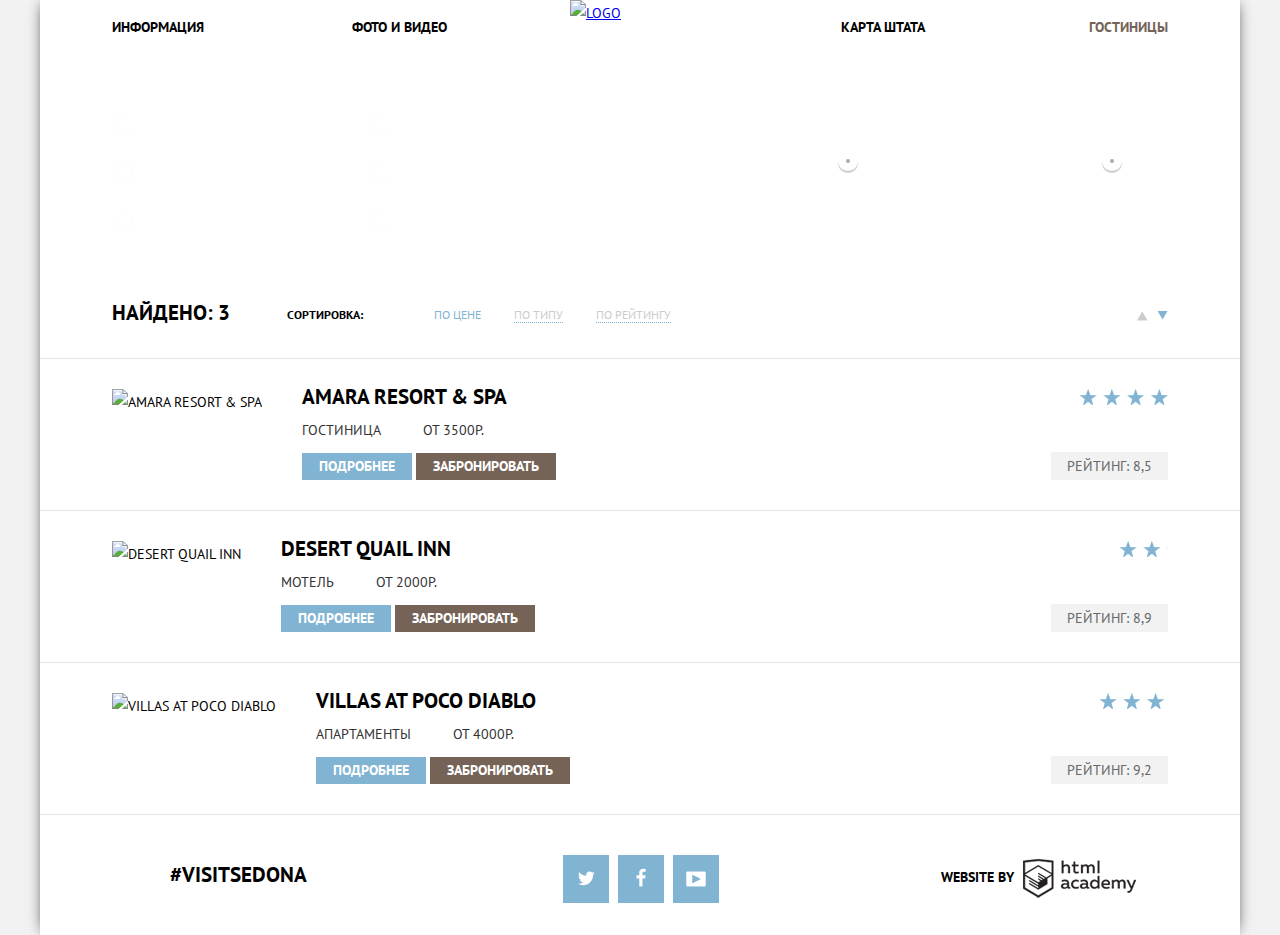
==== commit ec9f6a0f: "сверстаны все страницы и елементы" ====
--- a/hotels.html
+++ b/hotels.html
@@ -1,9 +1,11 @@
 <!DOCTYPE html>
 <html lang="ru">
  	<head>
-    	<meta charset="utf-8">
-    	<title>Седона</title>
-    	<link href="css/style.css" rel="stylesheet">
+        <meta charset="utf-8">
+        <title>Седона</title>
+        <link href="https://fonts.googleapis.com/css?family=PT+Sans:400,700&subset=cyrillic" rel="stylesheet">
+        <link rel="stylesheet" href="css/normalize.css">
+        <link href="css/style.css" rel="stylesheet">
  	</head>
  	<body>
     	<div class="container clearfix">
@@ -12,7 +14,7 @@
                 	<ul>
                     	<li><a href="#">Информация</a></li>
                     	<li><a href="#">Фото и видео</a></li>
-                    	<li><a href="#">Гостиницы</a></li>
+                    	<li><a href="#" class="active">Гостиницы</a></li>
                     	<li><a href="#">Карта штата</a>
                 	</ul>
             	</nav>
@@ -24,56 +26,57 @@
         	</header>
 
         	<main>
-            	<div class="main-image-blur">
-                    <form>
+            	<div class="main-image-blur clearfix">
+                    <form name="hotel-filtr" method="post" action="search.html">
                     	<div class="filter-left">
                         	<div class="filter-left-column">
                         		<h3>Инфроструктура:</h3>
                                 <div class="filter-left-column-element">
-                                    <input type="checkbox" value="pool" checked>
-                                    <label>Бассейн</label>
+                                    <label><input type="checkbox" value="pool" checked>
+                                    <span class="checkbox-indicator"></span>Бассейн</label>
                                 </div>
                                 <div class="filter-left-column-element">
-                                    <input type="checkbox" value="parking">
-                                    <label>Парковка</label>
+                                    <label><input type="checkbox" value="parking">
+                                    <span class="checkbox-indicator"></span>Парковка</label>
                                 </div>
                                 <div class="filter-left-column-element">
-                                    <input type="checkbox" value="Wi-Fi">
-                                    <label>Wi-Fi</label>
+                                    <label><input type="checkbox" value="Wi-Fi">
+                                    <span class="checkbox-indicator"></span>Wi-Fi</label>
                                 </div>
                             </div>
 
                             <div class="filter-left-column">
                         		<h3>Тип жилья:</h3>
                                 <div class="filter-left-column-element">
-                                    <input type="checkbox" value="hotel" checked>
-                                    <label>Гостиница</label>
+                                    <label><input type="checkbox" value="hotel" checked>
+                                    <span class="checkbox-indicator"></span>Гостиница</label>
                                 </div>
                                 <div class="filter-left-column-element">
-                                    <input type="checkbox" value="motel" checked>
-                                    <label>Мотель</label>
+                                    <label><input type="checkbox" value="motel" checked>
+                                    <span class="checkbox-indicator"></span>Мотель</label>
                                 </div>
                                 <div class="filter-left-column-element">
-                                    <input type="checkbox" value="apartament" checked>
-                                    <label>Апартаменты</label>
+                                    <label><input type="checkbox" value="apartament" checked>
+                                    <span class="checkbox-indicator"></span>Апартаменты</label>
                                 </div>
                         	</div>
                     	</div>
 
                     	<div class="filter-right">
                     		<h3>Стоимость в сутки (р):</h3>
-                            <div class="ratio">
-                                <label>От 0</label>
+                            <div class="price-controls">
+                                <label class="min-price">От <input type="text" name="min-price" value="0"></label>
+                                <label class="max-price">До <input type="text" name="max-price" value="3000"></label>
                             </div>
-                            <div class="ratio">
-                                <label>До 3000</label>
-                            </div>
-                            <div class="ratio">
-                                <input type="range" min="0" max="3000">
-                                <label></label>
+                            <div class="range-controls">
+                                <div class="scale">
+                                    <div class="bar"></div>
+                                </div>
+                                <div class="range-toggle range-toggle-min"></div>
+                                <div class="range-toggle range-toggle-max"></div>
                             </div>
                             <div class="btn-sub">
-                                <input type="submit" value="Показать">
+                                <button class="btn-transparent" type="submit">Показать</button>
                             </div>
                     	</div>
                     </form>
@@ -85,25 +88,26 @@
                         	<h2>Найдено: 3</h2>
                     	</div>
                         <ul class="main-sorting-elements">
-                        	<span>Сортировка:</span>
-                            <li><a>По цене</a></li>
+                        	<li class="main-sorting-title">Сортировка:</li>
+                            <li><a class="active">По цене</a></li>
                             <li><a href="#">По типу</a></li>
                             <li><a href="#">По рейтингу</a></li>
                         </ul>
                 	</div>
                 	<div class="main-sorting-right">
-                    	<div class="main-sorting-stars"></div>
+                    	<a href="#" class="sorting-btn-up"></a>
+                    	<a href="#" class="sorting-btn-down"></a>
                 	</div>
             	</section>
             	
 
-            	<article class="result">
-                	<div class="result-hotel">
+            	<section class="result">
+                	<div class="result-hotel clearfix">
                     	<div class="result-img">
                         	<img src="img/result1.jpg" width="135" height="90" alt="Amara Resort & Spa">
                     	</div>
                     	<div class="result-inf">
-                    		<h2><a href="#">Amara Resort & Spa</a></h2>
+                    		<a class="result-hotel-name" href="#">Amara Resort & Spa</a>
                             <div class="result-inf-type">
                             	<span class="type-hotel">Гостиница</span>
                             	<span class="type-price">От 3500р.</span>
@@ -119,12 +123,12 @@
                     	</div>
                 	</div>
 
-                	<div class="result-hotel">
+                	<div class="result-hotel clearfix">
                     	<div class="result-img">
                         	<img src="img/result2.jpg" width="135" height="90" alt="Desert Quail INN">
                     	</div>
                     	<div class="result-inf">
-                        	<h2><a href="#">Desert Quail Inn</a></h2>
+                        	<a class="result-hotel-name" href="#">Desert Quail Inn</a>
                             <div class="result-inf-type">
                             	<span class="type-hotel">Мотель</span>
                             	<span class="type-price">От 2000р.</span>
@@ -135,17 +139,17 @@
                             </div>
                     	</div>
                     	<div class="result-rating">
-                        	<span class="stars"></span>
+                        	<span class="stars2"></span>
                         	<span class="type-rating">Рейтинг: 8,9</span>
                     	</div>
                 	</div>
 
-                	<div class="result-hotel">
+                	<div class="result-hotel clearfix">
                     	<div class="result-img">
                         	<img src="img/result3.jpg" width="135" height="90" alt="Villas At Poco Diablo">
                     	</div>
                     	<div class="result-inf">
-                        	<h2><a href="#">Villas At Poco Diablo</a></h2>
+                        	<a class="result-hotel-name" href="#">Villas At Poco Diablo</a>
                             <div class="result-inf-type">
                             	<span class="type-hotel">Апартаменты</span>
                             	<span class="type-price">От 4000р.</span>
@@ -156,11 +160,11 @@
                             </div>
                     	</div>
                     	<div class="result-rating">
-                        	<span class="stars"></span>
+                        	<span class="stars3"></span>
                         	<span class="type-rating">Рейтинг: 9,2</span>
                     	</div>
                 	</div>
-            	</article>
+            	</section>
         	</main>
 
         	<footer class="main-footer">
--- a/css/style.css
+++ b/css/style.css
@@ -21,8 +21,9 @@
 h2 {
   font-family: PT Sans, Arial, sans-serif;
   font-size: 21px;
-  line-height: 21px;
+  line-height: 26px;
   color: #000000;
+  font-weight: bold;
 }
 
 h3 {
@@ -31,6 +32,8 @@
   line-height: 21px;
   font-weight: bold;
   color: #ffffff;
+  margin-bottom: 9px;
+  font-weight: 600;
 }
 
 .clearfix::after {
@@ -73,7 +76,7 @@
 .main-image-blur {
   background: url(../img/header-bg2.png);
   width: 100%;
-  height: 217px;
+  min-height: 217px;
   margin-top: -2px;
 }
 
@@ -110,6 +113,7 @@
 .main-nav li:nth-child(n+3) {
   float: right;
   padding-left: 6%;
+  margin-left: 20px;
 }
 
 .main-nav a {
@@ -121,6 +125,30 @@
   font-weight: bold;
 }
 
+.main-nav a.active {
+  text-decoration: none;
+  font-size: 14px;
+  line-height: 26px;
+  color: #766357;
+  font-family: 'PT Sans', sans-serif;
+  font-weight: bold;
+}
+
+.main-nav a.active:hover {
+  color: #604e43;
+}
+
+.main-nav a.active:active {
+  color: #d8d3d0;
+}
+
+.main-nav a:hover {
+  color: #81b3d2;
+}
+
+.main-nav a:active {
+  color: #b2b2b2;
+}
 
 .sedona-info {
   width: 100%;
@@ -132,17 +160,17 @@
   float: left;
   width: 1200px;
   height: 256px;
-  display: inline-block;
   margin-top: 60px;
 }
 
 .info-block-text {
   float: left;
   width: 400px;
-  height: 256px;
+  min-height: 256px;
   text-align: center;
   background-color: #81b3d2;
   color: #ffffff;
+
 }
 
 .info-block-text h2 {
@@ -159,7 +187,7 @@
 .info-block-text-right {
   float: right;
   width: 400px;
-  height: 256px;
+  min-height: 256px;
   text-align: center;
   background-color: #81b3d2;
   color: #ffffff;
@@ -172,7 +200,7 @@
 
 .info-block-img-left {
   width: 66%;
-  height: 256px;
+  min-height: 256px;
   float: left;
 }
 
@@ -184,9 +212,9 @@
 
 .features-box {
   width: 33%;
-  float: left;
   display: inline-block;
   text-align: center;
+  vertical-align: middle;
 }
 
 .facts {
@@ -199,6 +227,7 @@
   line-height: 21px;
   color: #333333;
   font-family: PT Sans, Arial, sans-serif;
+  vertical-align: middle;
 }
 
 .facts h2 {
@@ -207,9 +236,9 @@
 
 .facts-box {
   width: 33%;
-  float: left;
   display: inline-block;
   text-align: center;
+  vertical-align: middle;
 }
 
 .search-hotel {
@@ -298,7 +327,7 @@
 .drop-form-arrival {
   margin-bottom: 39px;
   font-size: 14px;
-  line-height: 26px;
+  line-height: 35px;
   font-weight: bold;
   position: relative;
 }
@@ -350,132 +379,132 @@
   content: "";
   position: absolute;
   left: 177px;
-  top: 203px;
+  top: 221px;
   width: 12px;
   height: 3px;
   background: transparent url("../img/spritesheet.png") no-repeat;
-  background-position: -10px -391px;
+  background-position: -10px -475px;
 }
 
 .drop-form-minus:hover {
   content: "";
   position: absolute;
   left: 177px;
-  top: 203px;
+  top: 221px;
   width: 12px;
   height: 3px;
   background: transparent url("../img/spritesheet.png") no-repeat;
-  background-position: -10px -437px;
+  background-position: -10px -521px;
 }
 
 .drop-form-minus:active {
   content: "";
   position: absolute;
   left: 177px;
-  top: 203px;
+  top: 221px;
   width: 12px;
   height: 3px;
   background: transparent url("../img/spritesheet.png") no-repeat;
-  background-position: -10px -414px;
+  background-position: -10px -498px;
 }
 
 .drop-form-plus {
   content: "";
   position: absolute;
   left: 257px;
-  top: 199px;
+  top: 217px;
   width: 11px;
   height: 11px;
   background: transparent url("../img/spritesheet.png") no-repeat;
-  background-position: -10px -460px;
+  background-position: -10px -544px;
 }
 
 .drop-form-plus:hover {
   content: "";
   position: absolute;
   left: 257px;
-  top: 199px;
+  top: 217px;
   width: 11px;
   height: 11px;
   background: transparent url("../img/spritesheet.png") no-repeat;
-  background-position: -10px -522px;
+  background-position: -10px -606px;
 }
 
 .drop-form-plus:active {
   content: "";
   position: absolute;
   left: 257px;
-  top: 199px;
+  top: 217px;
   width: 11px;
   height: 11px;
   background: transparent url("../img/spritesheet.png") no-repeat;
-  background-position: -10px -491px;
+  background-position: -10px -575px;
 }
 
 .drop-form-child-minus {
   content: "";
   position: absolute;
   left: 410px;
-  top: 203px;
+  top: 221px;
   width: 12px;
   height: 3px;
   background: transparent url("../img/spritesheet.png") no-repeat;
-  background-position: -10px -391px;
+  background-position: -10px -475px;
 }
 
 .drop-form-child-minus:hover {
   content: "";
   position: absolute;
   left: 410px;
-  top: 203px;
+  top: 221px;
   width: 12px;
   height: 3px;
   background: transparent url("../img/spritesheet.png") no-repeat;
-  background-position: -10px -437px;
+  background-position: -10px -521px;
 }
 
 .drop-form-child-minus:active {
   content: "";
   position: absolute;
   left: 410px;
-  top: 203px;
+  top: 221px;
   width: 12px;
   height: 3px;
   background: transparent url("../img/spritesheet.png") no-repeat;
-  background-position: -10px -414px;
+  background-position: -10px -598px;
 }
 
 .drop-form-child-plus {
   content: "";
   position: absolute;
   left: 490px;
-  top: 199px;
+  top: 217px;
   width: 11px;
   height: 11px;
   background: transparent url("../img/spritesheet.png") no-repeat;
-  background-position: -10px -460px;
+  background-position: -10px -544px;
 }
 
 .drop-form-child-plus:hover {
   content: "";
   position: absolute;
   left: 490px;
-  top: 199px;
+  top: 217px;
   width: 11px;
   height: 11px;
   background: transparent url("../img/spritesheet.png") no-repeat;
-  background-position: -10px -522px;
+  background-position: -10px -606px;
 }
 
 .drop-form-child-plus:active {
   content: "";
   position: absolute;
   left: 490px;
-  top: 199px;
+  top: 217px;
   width: 11px;
   height: 11px;
   background: transparent url("../img/spritesheet.png") no-repeat;
-  background-position: -10px -491px;
+  background-position: -10px -575px;
 }
 
 .drop-form-adult {
@@ -499,6 +528,17 @@
 
 }
 
+input[type="date"]:hover {
+  background-color: #ebebeb;
+}
+
+input[type="date"]:focus {
+  background-color: #ffffff;
+  border: 2px solid #ebebeb;
+  width: 342px;
+  height: 34px;
+}
+
 input[type="text"] {
   background-color: #f2f2f2;
   font-size: 14px;
@@ -512,6 +552,133 @@
 }
 
 
+/* Стилизация формы фильтра */
+
+.filter-right {
+  float: right;
+  width: 330px;
+  margin: 0px 72px;
+  color: #ffffff;
+}
+
+.price-controls {
+  position: relative;
+  height: 36px;
+  margin-bottom: 20px;
+  font-size: 0;
+  border: 2px solid #ffffff;
+  border-radius: 2px;
+}
+
+.price-controls::after {
+  content: "";
+  position: absolute;
+  top: 50%;
+  left: 50%;
+  width: 2px;
+  height: 22px;
+  transform: translate(-50%, -50%);
+  background: #ffffff;
+}
+
+.price-controls label {
+  display: inline-block;
+
+  font-size: 14px;
+  line-height: 38px;
+  vertical-align: top;
+
+  cursor: pointer;
+}
+
+.price-controls .min-price,
+.price-controls .max-price {
+  width: 90px;
+  padding-left: 65px;
+}
+
+.price-controls input {
+  width: 50px;
+  margin: 0;
+
+  color: inherit;
+  font: inherit;
+
+  background: none;
+  border: none;
+  outline: none;
+}
+
+.range-controls {
+  position: relative;
+
+  margin-bottom: 32px;
+}
+
+.range-controls .scale {
+  height: 2px;
+
+  background: rgba(255, 255, 255, 0.3);
+}
+
+.range-controls .bar {
+  width: 80%;
+  height: 2px;
+
+  background: #ffffff;
+}
+
+.range-toggle {
+  width: 4px;
+  height: 4px;
+  position: absolute;
+  top: -9px;
+
+  background: #ababab;
+  border: 8px solid #ffffff;
+  border-radius: 50%;
+  box-shadow: 0 2px 1px 0 rgba(0, 1, 1, 0.2);
+  cursor: pointer;
+
+}
+
+.range-toggle-min {
+  left: 0;
+}
+
+.range-toggle-max {
+  left: 80%;
+}
+
+.range-toggle:hover {
+  background: #1c4f80;
+}
+
+.btn-transparent {
+  display: block;
+  margin: 0 auto;
+  padding: 6px 35px;
+
+  font-size: 14px;
+  line-height: 20px;
+  color: #ffffff;
+  text-transform: uppercase;
+
+  background: transparent;
+  border: 2px solid #ffffff;
+  border-radius: 2px;
+  outline: none;
+  cursor: pointer;
+}
+
+.btn-transparent:hover {
+  color: #000000;
+
+  background: #ffffff;
+}
+
+/* Конец */
+
 .filter {
   width: 100%;
   float: left;
@@ -527,7 +694,49 @@
 
 .filter-left-column {
   display: inline-block;
-}
+  vertical-align: top;
+  margin-left: 72px;
+  margin-right: 40px;
+}
+
+.filter-left-column .filter-left-column-element {
+  margin-top: 20px;
+  margin-bottom: 23px;
+  margin-left: 35px;
+  position: relative;
+  color: #ffffff;
+}
+
+input[type="checkbox"] {
+  margin-right: 20px;
+  display: none;
+}
+
+input[type="checkbox"] + .checkbox-indicator {
+  position: absolute;
+  top: 2px;
+  left: -35px;
+
+  background-image: url(../img/spritesheet.png);
+  background-repeat: no-repeat;
+  background-position: -10px -355px;
+  width: 22px;
+  height: 22px;
+}
+
+input[type="checkbox"]:checked + .checkbox-indicator::before,
+input[type="checkbox"]:checked + .checkbox-indicator::after {
+  content: "";
+  position: absolute;
+  top: 0px;
+  left: 0px;
+  background-image: url(../img/spritesheet.png);
+  background-repeat: no-repeat;
+  background-position: -10px -313px;
+  width: 26px;
+  height: 22px;
+}
+
 
 .header-image-1 {
   margin-left: 472px;
@@ -545,22 +754,70 @@
 .main-sorting {
   float: left;
   width: 100%;
-  height: 87px;
-}
+  border-bottom: 1px solid #e5e5e5;
+}
+
+
 
 .main-sorting-left {
   float: left;
-  width: 90%;
-}
-
-.main-sorting-stars {
-  float: right;
-}
+  width: 80%;
+}
+
 
 .main-sorting-right {
   float: right;
-  width: 10%;
-}
+  width: 50px;
+  margin-right: 72px;
+  margin-top: 30px;
+  text-align: right;
+  position: relative;
+}
+
+.sorting-btn-up {
+  position: absolute;
+  top: 10px;
+  right: 20px;
+  background-image: url(../img/spritesheet.png);
+  background-repeat: no-repeat;
+  background-position: -84px -187px;
+  width: 11px;
+  height: 10px;
+}
+
+.sorting-btn-down {
+  position: absolute;
+  top: 10px;
+  right: 0;
+  background-image: url(../img/spritesheet.png);
+  background-repeat: no-repeat;
+  background-position: -112px -253px;
+  width: 11px;
+  height: 10px;
+}
+
+.sorting-btn-up:hover {
+  position: absolute;
+  top: 10px;
+  right: 20px;
+  background-image: url(../img/spritesheet.png);
+  background-repeat: no-repeat;
+  background-position: -84px -219px;
+  width: 11px;
+  height: 10px;
+}
+
+.sorting-btn-up:active {
+  position: absolute;
+  top: 10px;
+  right: 20px;
+  background-image: url(../img/spritesheet.png);
+  background-repeat: no-repeat;
+  background-position: -84px -253px;
+  width: 11px;
+  height: 10px;
+}
+
 
 .main-sorting-searched {
   float: left;
@@ -568,40 +825,198 @@
   height: 87px;
 }
 
+.main-sorting-searched > h2 {
+  padding-top: 12px;
+}
+
 .main-sorting-elements {
+  font-size: 12px;
+  line-height: 87px;
   float: left;
   width: 500px;
+  height: 87px;
+  margin: 0;
 }
 
 ul.main-sorting-elements li {
   display: inline-block;
-}
-
-.filter-right {
-  float: right;
+  padding-right: 30px;
+}
+
+.main-sorting-elements a {
+  text-decoration: none;
+  color: #cccccc;
+  border-bottom: 1px dotted rgba(129,179,210, 1.0);
+}
+
+.main-sorting-elements a:hover {
+  color: #81b3d2;
+}
+
+.main-sorting-elements a:active {
+  color: #000000;
+  border: none;
+}
+
+.main-sorting-elements a.active {
+  border: none;
+  color: #81b3d2;
+}
+
+
+.main-sorting-title {
+  margin-right: 38px;
+  font-weight: bold;
+
 }
 
 .result {
   width: 100%;
-  float: left;
 }
 
 .result-hotel {
-  width: 100%;
+  padding-bottom: 30px;
+  border-bottom: 1px solid #e5e5e5;
+}
+
+.result-img {
+  float: left;
+  height: 90px;
+  margin-top: 30px;
+}
+
+.result-inf {
+  float: left;
+  margin-left: 40px;
+  margin-top: 27px;
+}
+
+a.result-hotel-name {
+  text-decoration: none;
+  font-family: PT Sans, Arial, sans-serif;
+  font-size: 21px;
+  line-height: 21px;
+  font-weight: bold;
+  color: #000000;
+}
+
+a.result-hotel-name:hover {
+  color: #81b3d2;
+}
+
+a.result-hotel-name:active {
+  color: #cacaca;
+}
+
+.result-inf-type {
+  color: #333333;
+  margin-top: 5px;
+  margin-bottom: 10px;
+}
+
+.type-hotel {
+  margin-right: 38px;
+}
+
+.type-rating {
+  font-size: 14px;
+  line-height: 27px;
+  padding: 5px 16px;
+  height: 27px;
+  background-color: #f2f2f2;
+  color: #666666;
+  margin-top: 40px;
+}
+
+
+a.btn-more {
+  padding: 0 17px;
+  height: 27px;
   display: inline-block;
-}
-
-.result-img {
-  float: left;
-}
-
-.result-inf {
-  float: left;
-  margin-left: 40px;
+  background-color: #81b3d2;
+  color: white;
+  text-align: center;
+  text-decoration: none;
+  font-weight: bold;
+}
+
+a.btn-more:hover {
+  background-color: #669ec0;
+}
+
+a.btn-more:active {
+  background-color: #5496bd;
+  color: rgba(255,255,255, 0.3);
+}
+
+a.btn-book {
+  padding: 0 17px;
+  height: 27px;
+  display: inline-block;
+  background-color: #766357;
+  color: white;
+  text-align: center;
+  text-decoration: none;
+  font-weight: bold;
+}
+
+a.btn-book:hover {
+  background-color: #604e43;
+}
+
+a.btn-book:active {
+  background-color: #503e33;
+  color: rgba(255,255,255, 0.3);
 }
 
 .result-rating {
   float: right;
+  margin-right: 72px;
+  margin-top: 30px;
+  padding-top: 64px;
+  position: relative;
+}
+
+.stars {
+  position: absolute;
+  top: -2px;
+  right: 0px;
+  background-image: url(../img/spritesheet.png);
+  background-repeat: no-repeat;
+  background-position: -35px -271px;
+  width: 94px;
+  height: 18px;
+}
+
+.stars2 {
+  position: absolute;
+  top: -2px;
+  right: 0px;
+  background-image: url(../img/spritesheet.png);
+  background-repeat: no-repeat;
+  background-position: -35px -271px;
+  width: 54px;
+  height: 18px;
+}
+
+.stars3 {
+  position: absolute;
+  top: -2px;
+  right: 0px;
+  background-image: url(../img/spritesheet.png);
+  background-repeat: no-repeat;
+  background-position: -35px -271px;
+  width: 74px;
+  height: 18px;
+}
+
+.main-sorting-searched {
+  margin-left: 72px;
+  height: 87px;
+}
+
+.result-img {
+  margin-left: 72px;
 }
 
 .map {
@@ -615,13 +1030,14 @@
 .icon {
   display: inline-block;
   vertical-align: middle;
+  margin-left: 5px;
   width: 46px;
   height: 48px;
   background: #81b3d2 url("../img/spritesheet.png") no-repeat center;
 }
 
 .icon-twitter {
-  background-position: 5px -537px;
+  background-position: 5px -621px;
 }
 
 .icon-twitter:hover {
@@ -629,7 +1045,7 @@
 }
 
 .icon-facebook {
-  background-position: 8px -299px;
+  background-position: 8px -384px;
 }
 
 .icon-facebook:hover {
@@ -637,7 +1053,7 @@
 }
 
 .icon-youtube {
-  background-position: 3px -607px;
+  background-position: 3px -691px;
 }
 
 .icon-youtube:hover {
@@ -669,6 +1085,7 @@
   font-size: 14px;
   line-height: 26px;
   font-family: PT Sans, Arial, sans-serif;
+  font-weight: 700;
 }
 
 .footer-block-logo {
@@ -704,3 +1121,4 @@
 
 
 
+
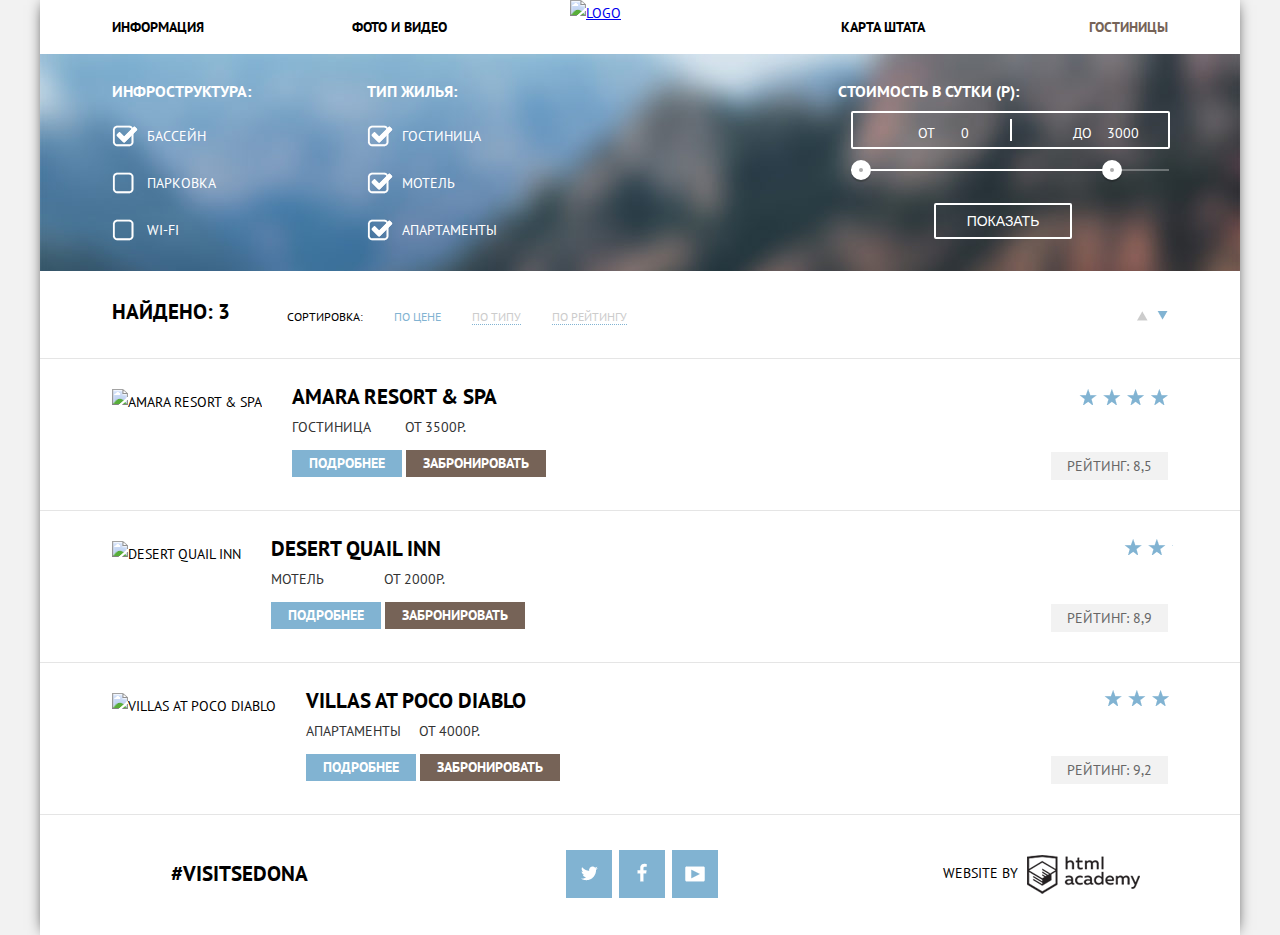
==== commit d0490bf1: "правка свежая" ====
--- a/hotels.html
+++ b/hotels.html
@@ -5,7 +5,7 @@
         <title>Седона</title>
         <link href="https://fonts.googleapis.com/css?family=PT+Sans:400,700&subset=cyrillic" rel="stylesheet">
         <link rel="stylesheet" href="css/normalize.css">
-        <link href="css/style.css" rel="stylesheet">
+        <link href="css/style.min.css" rel="stylesheet">
  	</head>
  	<body>
     	<div class="container clearfix">
@@ -88,7 +88,7 @@
                         	<h2>Найдено: 3</h2>
                     	</div>
                         <ul class="main-sorting-elements">
-                        	<li class="main-sorting-title">Сортировка:</li>
+                        	<li>Сортировка:</li>
                             <li><a class="active">По цене</a></li>
                             <li><a href="#">По типу</a></li>
                             <li><a href="#">По рейтингу</a></li>
--- a/css/style.min.css
+++ b/css/style.min.css
@@ -0,0 +1 @@
+body,h2,h3{line-height:26px}body,h1,h2,h3{font-family:PT Sans,Arial,sans-serif;color:#000}body{min-width:1200px;margin:0;padding:0;background-color:#f2f2f2;text-transform:uppercase;font-size:14px}h1,h2,h3{font-size:30px;line-height:24px;font-weight:700}h2,h3{font-size:21px}h3{font-size:16px;line-height:21px;color:#fff;margin-bottom:9px;font-weight:600}.clearfix::after{content:"";display:table;clear:both}.container{width:1200px;height:auto;margin-left:auto;margin-right:auto;box-shadow:0 0 15px -5px #000101;background-color:#fff}.header-image{background:url(../img/header-bg.jpg);float:left;width:100%;height:508px;background-size:cover;margin-bottom:60px;margin-top:-20px;position:relative}.header-image::after{content:url(../img/mask.png);width:100%;height:57px;position:absolute;left:0;top:451px;z-index:4}.main-image-blur{background:url(../img/header-bg2.jpg);width:100%;min-height:217px;margin-top:-2px}.main-header{position:relative;width:100%;height:56px}.header-logo{position:absolute;left:530px;z-index:5}.main-nav{float:left;width:100%;background-color:#fff}nav>ul{padding-left:0}.main-nav li{display:inline;padding-left:6%;padding-right:6%}.main-nav li:nth-child(n+3){float:right;padding-left:6%;margin-left:20px}.main-nav a,.search-hotel a{font-weight:700;text-decoration:none}.main-nav a,.main-nav a.active{font-family:'PT Sans',sans-serif;font-size:14px;line-height:26px;color:#000}.main-nav a.active{text-decoration:none;color:#766357;font-weight:700}.main-nav a.active:hover{color:#604e43}.main-nav a.active:active{color:#d8d3d0}.main-nav a:hover{color:#81b3d2}.main-nav a:active{color:#b2b2b2}.sedona-info{width:100%;text-align:center;background:#fff}.sedona-info>p{margin-top:28px}.info-block{float:left;width:1200px;height:256px;margin-top:39px}.info-block-text{float:left;width:400px;min-height:256px;text-align:center;background-color:#81b3d2;color:#fff;word-wrap:break-word}.info-block-text h2{color:#fff;margin-bottom:20px;margin-top:55px;line-height:21px}.info-block-img{width:66%;min-height:256px;float:left}.info-block-text-right{float:right;width:400px;min-height:256px;text-align:center;background-color:#81b3d2;color:#fff}.info-block-text-right h2{color:#fff;margin-top:50px}.info-block-img-left{width:66%;min-height:256px;float:left}.features{width:100%;float:left;margin-top:60px;margin-bottom:20px}.features-box{width:33%;text-align:center;word-wrap:break-word;padding:0 30px;box-sizing:border-box}.facts,.facts-box,.features-box{display:inline-block;vertical-align:middle}.facts{float:left;min-height:256px;background-color:#eee;font-size:14px;line-height:21px;color:#333;font-family:PT Sans,Arial,sans-serif;width:100%}.facts h2,.facts-box p{margin-right:auto;margin-left:auto}.facts h2{padding-top:24px;padding-bottom:7px;text-align:center;width:150px}.facts-box{width:33%;text-align:center;word-wrap:break-word}.facts-box p{width:268px}.search-hotel{width:1200px;float:left;position:relative}.search-hotel-area{width:568px;max-height:291px;margin-left:auto;margin-right:auto;text-align:center}.search-hotel-area h1{margin-top:55px;margin-bottom:30px}.search-hotel a{background-color:#766357;display:block;vertical-align:middle;line-height:86px;width:100%;height:87px;font-size:21px;color:#fff;margin-top:44px}.drop-form{position:absolute;height:395px;width:568px;top:292px;left:316px;background-color:#fff;display:none}.drop-form-content{width:458px;margin-right:auto;margin-left:auto;padding-top:54px}.btn-search,.btn-search:active,.btn-search:hover{margin-left:auto;margin-right:auto;width:458px;height:58px;text-align:center;cursor:pointer;font-size:21px;line-height:26px}.btn-search{border:none;font-family:PT Sans,Arial,sans-serif;color:#fff;font-weight:700;margin-top:44px;text-transform:uppercase;background-color:#81b3d2}.btn-search:active,.btn-search:hover{background-color:#669ec0}.btn-search:active{background-color:#5496bd;color:#88b6d1}.drop-form-arrival{margin-bottom:32px;font-size:14px;line-height:35px;font-weight:700;position:relative}.drop-form-calendar,.drop-form-calendar:active,.drop-form-calendar:hover{content:"";position:absolute;left:425px;top:8px;width:21px;height:22px;background:url(../img/spritesheet.png) no-repeat;background-position:-10px -187px}.drop-form-calendar:active,.drop-form-calendar:hover{background-position:-10px -271px}.drop-form-calendar:active{background-position:-10px -229px}.drop-form-quantity{width:458px;font-size:14px;line-height:26px;font-weight:700;display:inline-block;appearance:none}.drop-form-minus,.drop-form-minus:active,.drop-form-minus:hover,.drop-form-plus,.drop-form-plus:active,.drop-form-plus:hover{content:"";position:absolute;left:180px;top:206px;width:12px;height:3px;background:url(../img/spritesheet.png) no-repeat;background-position:-10px -475px}.drop-form-minus:active,.drop-form-minus:hover,.drop-form-plus,.drop-form-plus:active,.drop-form-plus:hover{background-position:-10px -521px}.drop-form-minus:active,.drop-form-plus,.drop-form-plus:active,.drop-form-plus:hover{background-position:-10px -498px}.drop-form-plus,.drop-form-plus:active,.drop-form-plus:hover{left:257px;top:201px;width:11px;height:11px;background-position:-10px -544px}.drop-form-plus:active,.drop-form-plus:hover{background-position:-10px -606px}.drop-form-plus:active{background-position:-10px -575px}.drop-form-child-minus,.drop-form-child-minus:active,.drop-form-child-minus:hover{content:"";position:absolute;left:415px;top:206px;width:12px;height:3px;background:url(../img/spritesheet.png) no-repeat;background-position:-10px -475px}.drop-form-child-minus:active,.drop-form-child-minus:hover{background-position:-10px -521px}.drop-form-child-minus:active{background-position:-10px -598px}.drop-form-child-plus,.drop-form-child-plus:active,.drop-form-child-plus:hover{content:"";position:absolute;left:490px;top:203px;width:11px;height:11px;background:url(../img/spritesheet.png) no-repeat;background-position:-10px -544px}.drop-form-child-plus:active,.drop-form-child-plus:hover{background-position:-10px -606px}.drop-form-child-plus:active{background-position:-10px -575px}.drop-form-adult{float:left}.drop-form-child{float:right}input[type=date]{background-color:#f2f2f2;font-size:inherit;line-height:inherit;font-weight:inherit;border:none;width:346px;height:38px;float:right}input[type=date]:hover{background-color:#ebebeb}input[type=date]:focus{background-color:#fff;border:2px solid #ebebeb;width:342px;height:34px}input[type=text]{background-color:#f2f2f2;font-size:14px;line-height:26px;font-weight:700;border:none;width:114px;height:38px;margin-left:39px;text-align:center}.filter-right{float:right;width:330px;margin:11px 72px;color:#fff}.price-controls{position:relative;width:315px;margin-left:13px;height:34px;margin-bottom:20px;font-size:0;border:2px solid #fff;border-radius:2px}.price-controls::after{content:"";position:absolute;top:50%;left:50%;width:2px;height:22px;transform:translate(-50%,-50%);background:#fff}.price-controls label{display:inline-block;font-size:14px;line-height:38px;vertical-align:top;cursor:pointer}.price-controls .max-price,.price-controls .min-price{width:90px;padding-left:65px}.price-controls input{width:50px;margin:0;color:inherit;font:inherit;background:0 0;border:none;outline:none}.range-controls{position:relative;margin-bottom:32px}.range-controls .scale{height:2px;width:318px;margin-left:13px;background:rgba(255,255,255,.3)}.range-controls .bar{width:80%;height:2px;background:#fff}.range-toggle{width:4px;height:4px;position:absolute;top:-9px;background:#ababab;border:8px solid #fff;border-radius:50%;box-shadow:0 2px 1px 0 rgba(0,1,1,.2);cursor:pointer}.range-toggle-min{left:4%}.range-toggle-max{left:80%}.range-toggle:hover{background:#1c4f80}.btn-transparent{display:block;margin:0 auto;padding:6px 31px;font-size:14px;line-height:20px;color:#fff;text-transform:uppercase;background:0 0;border:2px solid #fff;border-radius:2px;outline:none;cursor:pointer}.btn-transparent:hover{color:#000;background:#fff}.filter{float:left}.filter,.filter-bg{width:100%}.filter-left{float:left}.filter-left-column{display:inline-block;vertical-align:top;margin-left:72px;margin-right:40px;margin-top:11px}.filter-left-column .filter-left-column-element{margin-top:21px;margin-left:35px;position:relative;color:#fff}input[type=checkbox]{display:none}input[type=checkbox]+.checkbox-indicator{position:absolute;top:2px;left:-35px;background-image:url(../img/spritesheet.png);background-repeat:no-repeat;background-position:-10px -355px;width:22px;height:22px}input[type=checkbox]:checked+.checkbox-indicator::after,input[type=checkbox]:checked+.checkbox-indicator::before{content:"";position:absolute;top:0;left:0;background-image:url(../img/spritesheet.png);background-repeat:no-repeat;background-position:-10px -313px;width:26px;height:22px}input[type=checkbox]:disabled+.checkbox-indicator{position:absolute;top:2px;left:-35px;background-image:url(../img/spritesheet.png);background-repeat:no-repeat;background-position:-10px -355px;width:22px;height:22px;opacity:.4}input[type=checkbox]:disabled+.checkbox-indicator::after,input[type=checkbox]:disabled+.checkbox-indicator::before{content:"";position:absolute;top:0;left:0;background-image:url(../img/spritesheet.png);background-repeat:no-repeat;background-position:-10px -313px;width:26px;height:22px;opacity:.4}.header-image-1{margin-left:472px;margin-top:76px}.header-image-2{margin-left:371px;margin-top:47px}.header-image-3{margin-left:452px;margin-top:48px}.main-sorting{float:left;width:100%;border-bottom:1px solid #e5e5e5}.main-sorting-left{float:left;width:80%}.main-sorting-right{float:right;width:50px;margin-right:72px;margin-top:30px;text-align:right;position:relative}.sorting-btn-down,.sorting-btn-up,.sorting-btn-up:active,.sorting-btn-up:hover{position:absolute;top:10px;right:20px;background-image:url(../img/spritesheet.png);background-repeat:no-repeat;background-position:-84px -187px;width:11px;height:10px}.sorting-btn-down,.sorting-btn-up:active,.sorting-btn-up:hover{right:0;background-position:-112px -253px}.sorting-btn-up:active,.sorting-btn-up:hover{right:20px;background-position:-84px -219px}.sorting-btn-up:active{background-position:-84px -253px}.main-sorting-searched{float:left;width:135px}.main-sorting-searched>h2{padding-top:12px}.main-sorting-elements{font-size:12px;line-height:87px;float:left;width:500px;height:87px;margin:0}ul.main-sorting-elements li{display:inline-block;padding-right:28px;vertical-align:middle}.main-sorting-elements a{text-decoration:none;color:#ccc;border-bottom:1px dotted #81b3d2}.main-sorting-elements a:hover{color:#81b3d2}.main-sorting-elements a:active{color:#000;border:none}.main-sorting-elements a.active{border:none;color:#81b3d2}.result{width:100%}.result-hotel{padding-bottom:30px;border-bottom:1px solid #e5e5e5}.result-img{float:left;height:90px;margin-top:30px}.result-inf{float:left;margin-left:30px;margin-top:27px}a.result-hotel-name{text-decoration:none;font-family:PT Sans,Arial,sans-serif;font-size:21px;line-height:21px;font-weight:700;color:#000}a.result-hotel-name:hover{color:#81b3d2}a.result-hotel-name:active{color:#cacaca}.result-inf-type{color:#333;margin-top:2px;margin-bottom:10px}.result-inf .type-price{margin-right:80px;float:right}.type-rating{font-size:14px;line-height:27px;padding:5px 16px;height:27px;background-color:#f2f2f2;color:#666;margin-top:40px}a.btn-book,a.btn-more{padding:0 17px;height:27px;display:inline-block;background-color:#81b3d2;color:#fff;text-align:center;text-decoration:none;font-weight:700}.icon-facebook:hover,.icon-twitter:hover,.icon-youtube:hover,a.btn-more:hover{background-color:#669ec0}a.btn-more:active{background-color:#5496bd;color:rgba(255,255,255,.3)}a.btn-book{background-color:#766357}a.btn-book:hover{background-color:#604e43}a.btn-book:active{background-color:#503e33;color:rgba(255,255,255,.3)}.result-rating{float:right;margin-right:72px;margin-top:30px;padding-top:64px;position:relative}.stars,.stars2,.stars3{position:absolute;top:-2px;right:0;background-image:url(../img/spritesheet.png);background-repeat:no-repeat;background-position:-35px -271px;width:94px;height:18px}.stars2,.stars3{top:-4px;right:-5px;width:54px}.stars3{top:-5px;width:74px}.main-sorting-searched{margin-left:72px;height:87px}.result-img{margin-left:72px}.map{float:left;width:100%;height:473px;margin:0}.icon{display:inline-block;vertical-align:middle;margin-left:3px;width:46px;height:48px;background:#81b3d2 url(../img/spritesheet.png) no-repeat center}.icon-twitter{background-position:5px -621px}.icon-facebook{background-position:8px -384px}.icon-youtube{background-position:3px -691px}.main-footer{float:left;width:100%;background:url(../img/footer.png);height:120px}.footer-block{width:33%;display:inline-block;max-height:120px;text-align:center;vertical-align:middle;margin-left:1px;margin-top:-1px}.main-footer .footer-block-hesh{font-size:21px;line-height:120px;font-family:PT Sans,Arial,sans-serif;font-weight:700}.footer-block-copyright{font-size:14px;line-height:26px;font-family:PT Sans,Arial,sans-serif}.footer-block-logo,.footer-block-logo:active,.footer-block-logo:hover{vertical-align:middle;margin-left:5px;background-image:url(../img/spritesheet.png);background-repeat:no-repeat;width:113px;height:39px}.footer-block-logo{display:inline-block;background-position:-10px -10px}.footer-block-logo:active,.footer-block-logo:hover{background-position:-10px -128px}.footer-block-logo:active{background-position:-10px -69px}.drop-form-show{display:block}